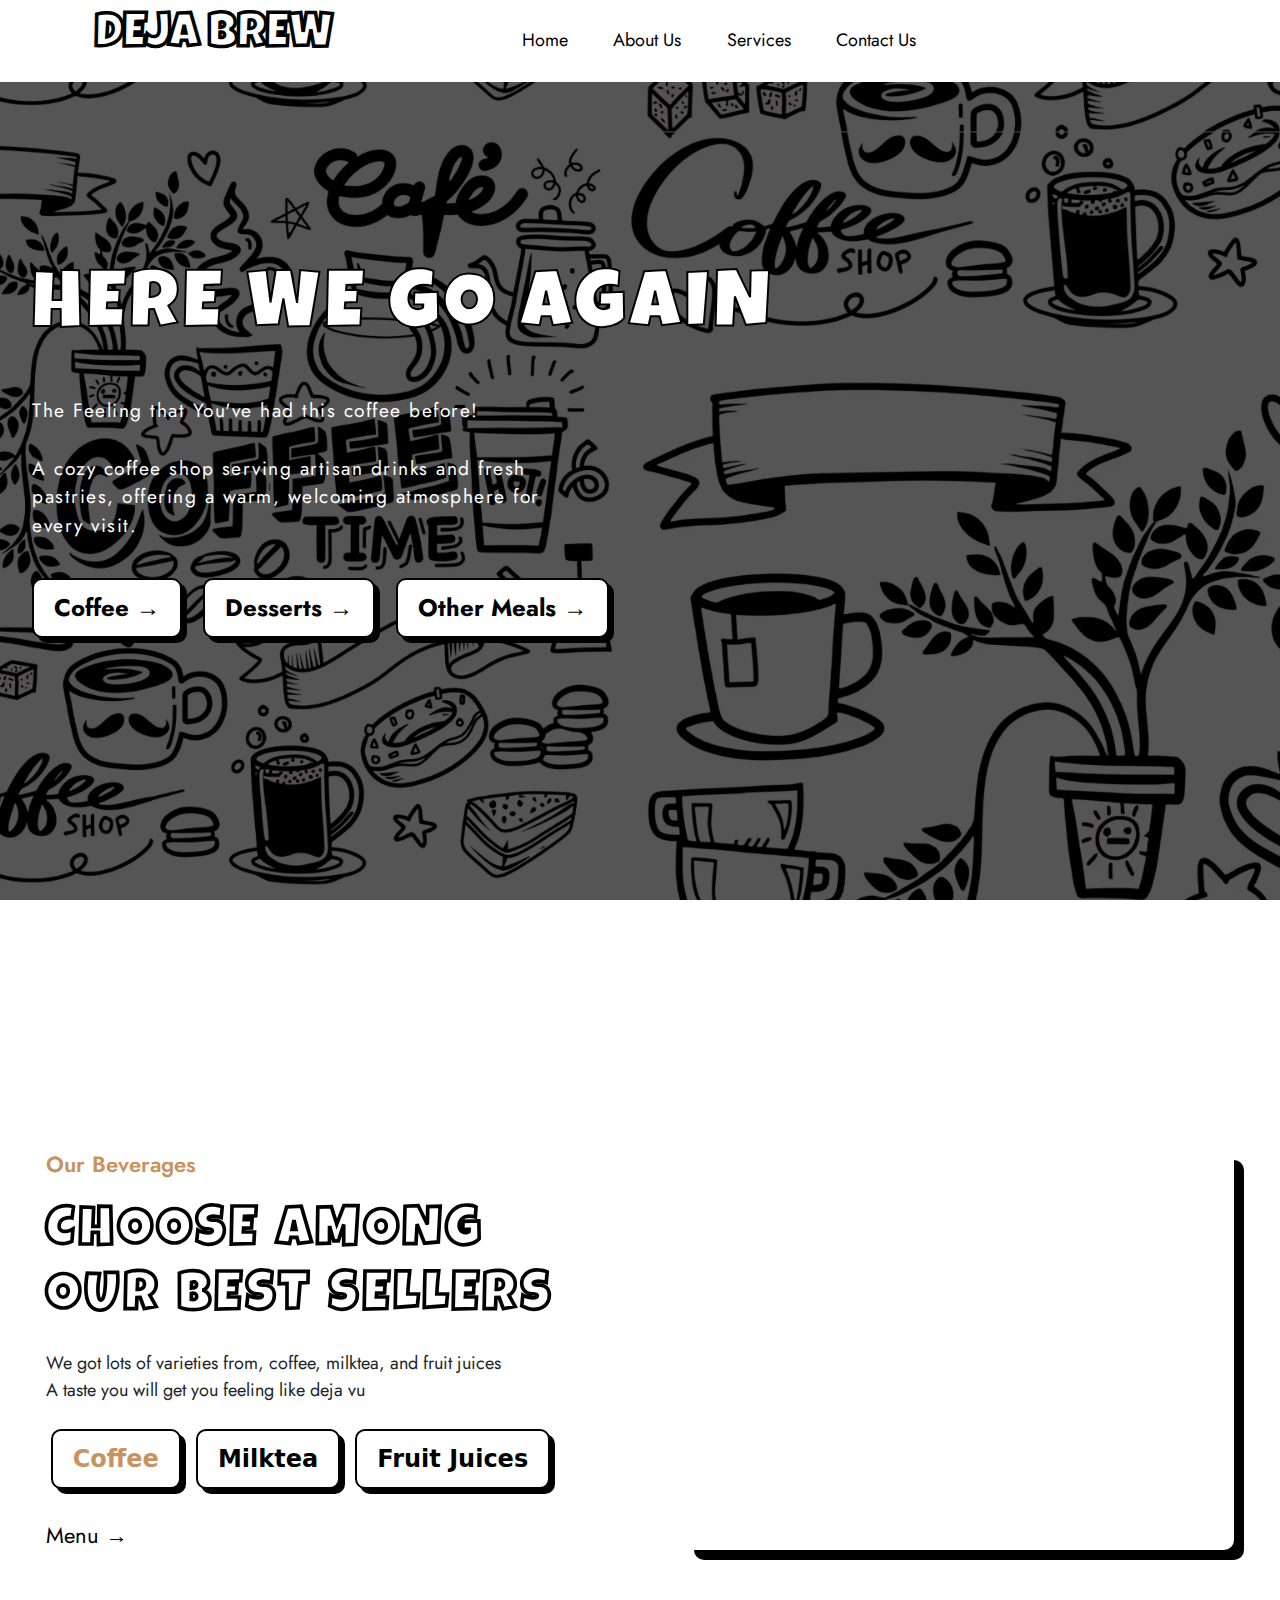
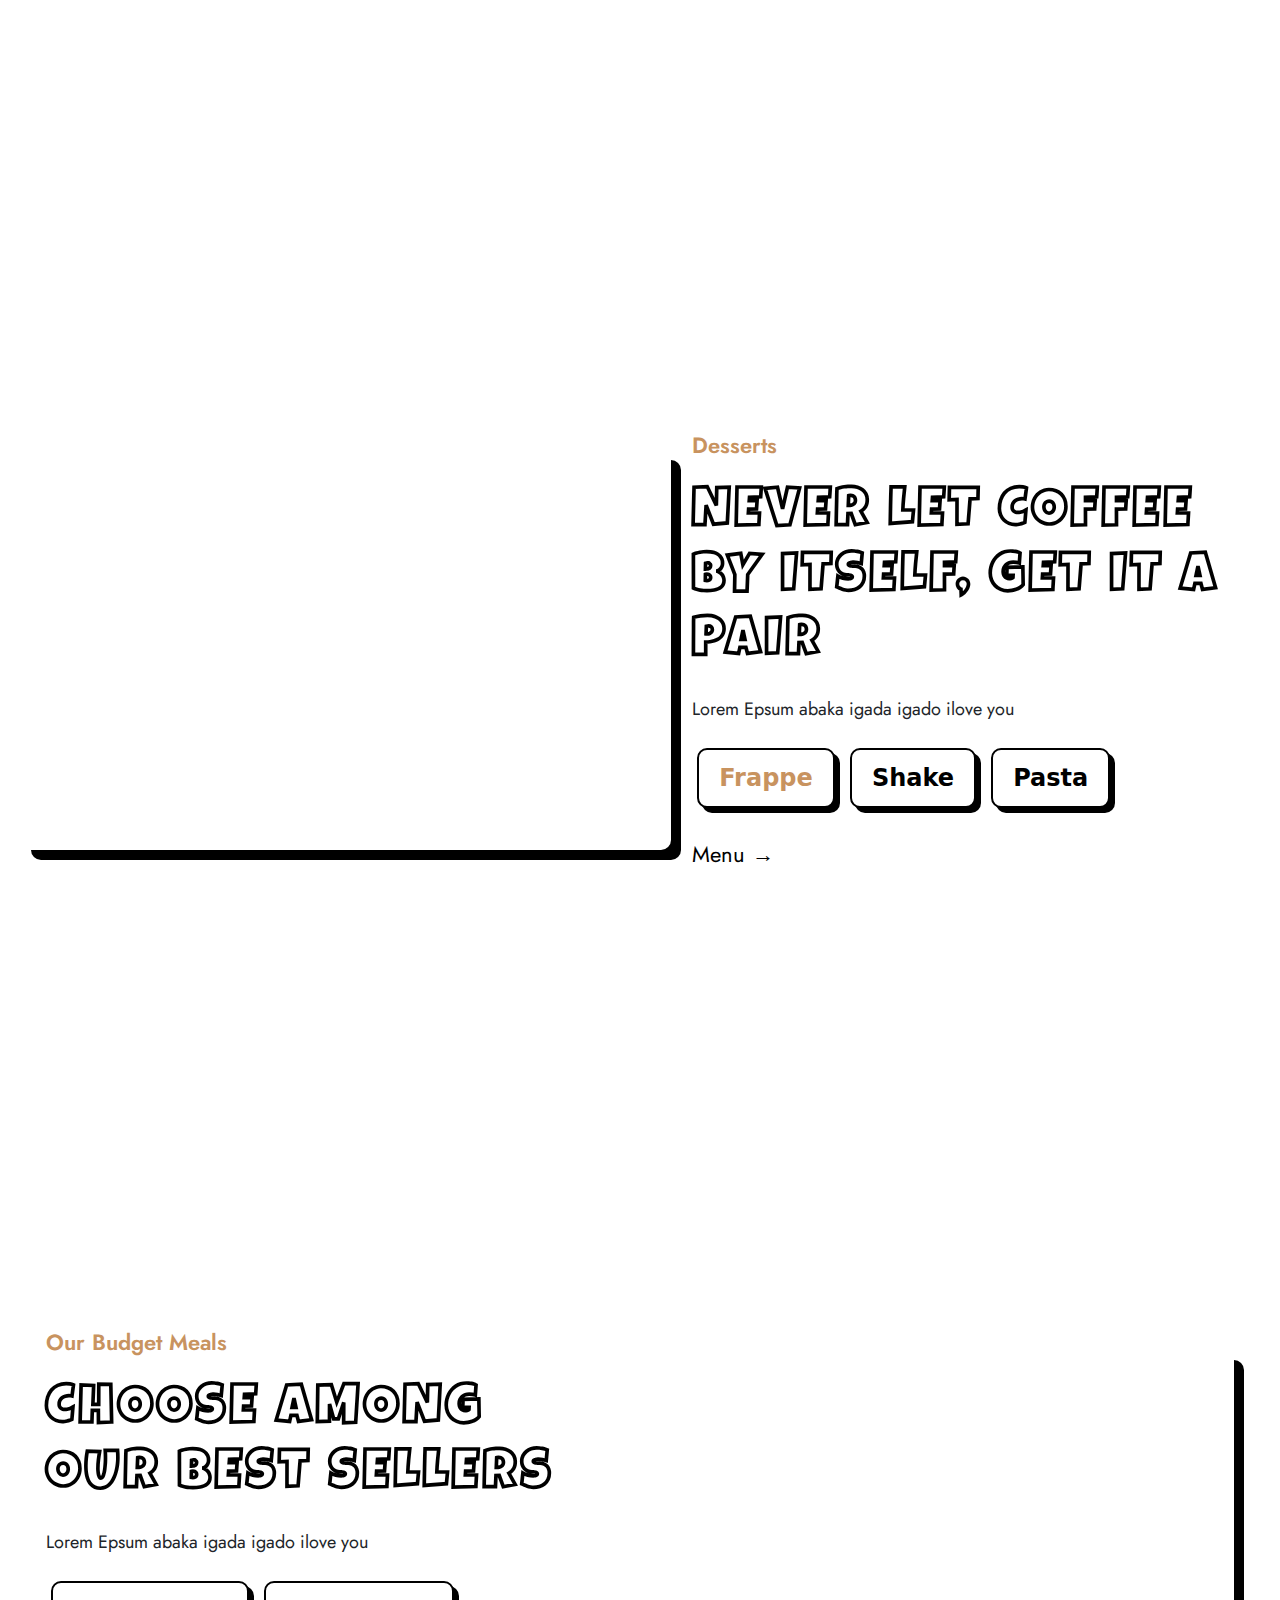
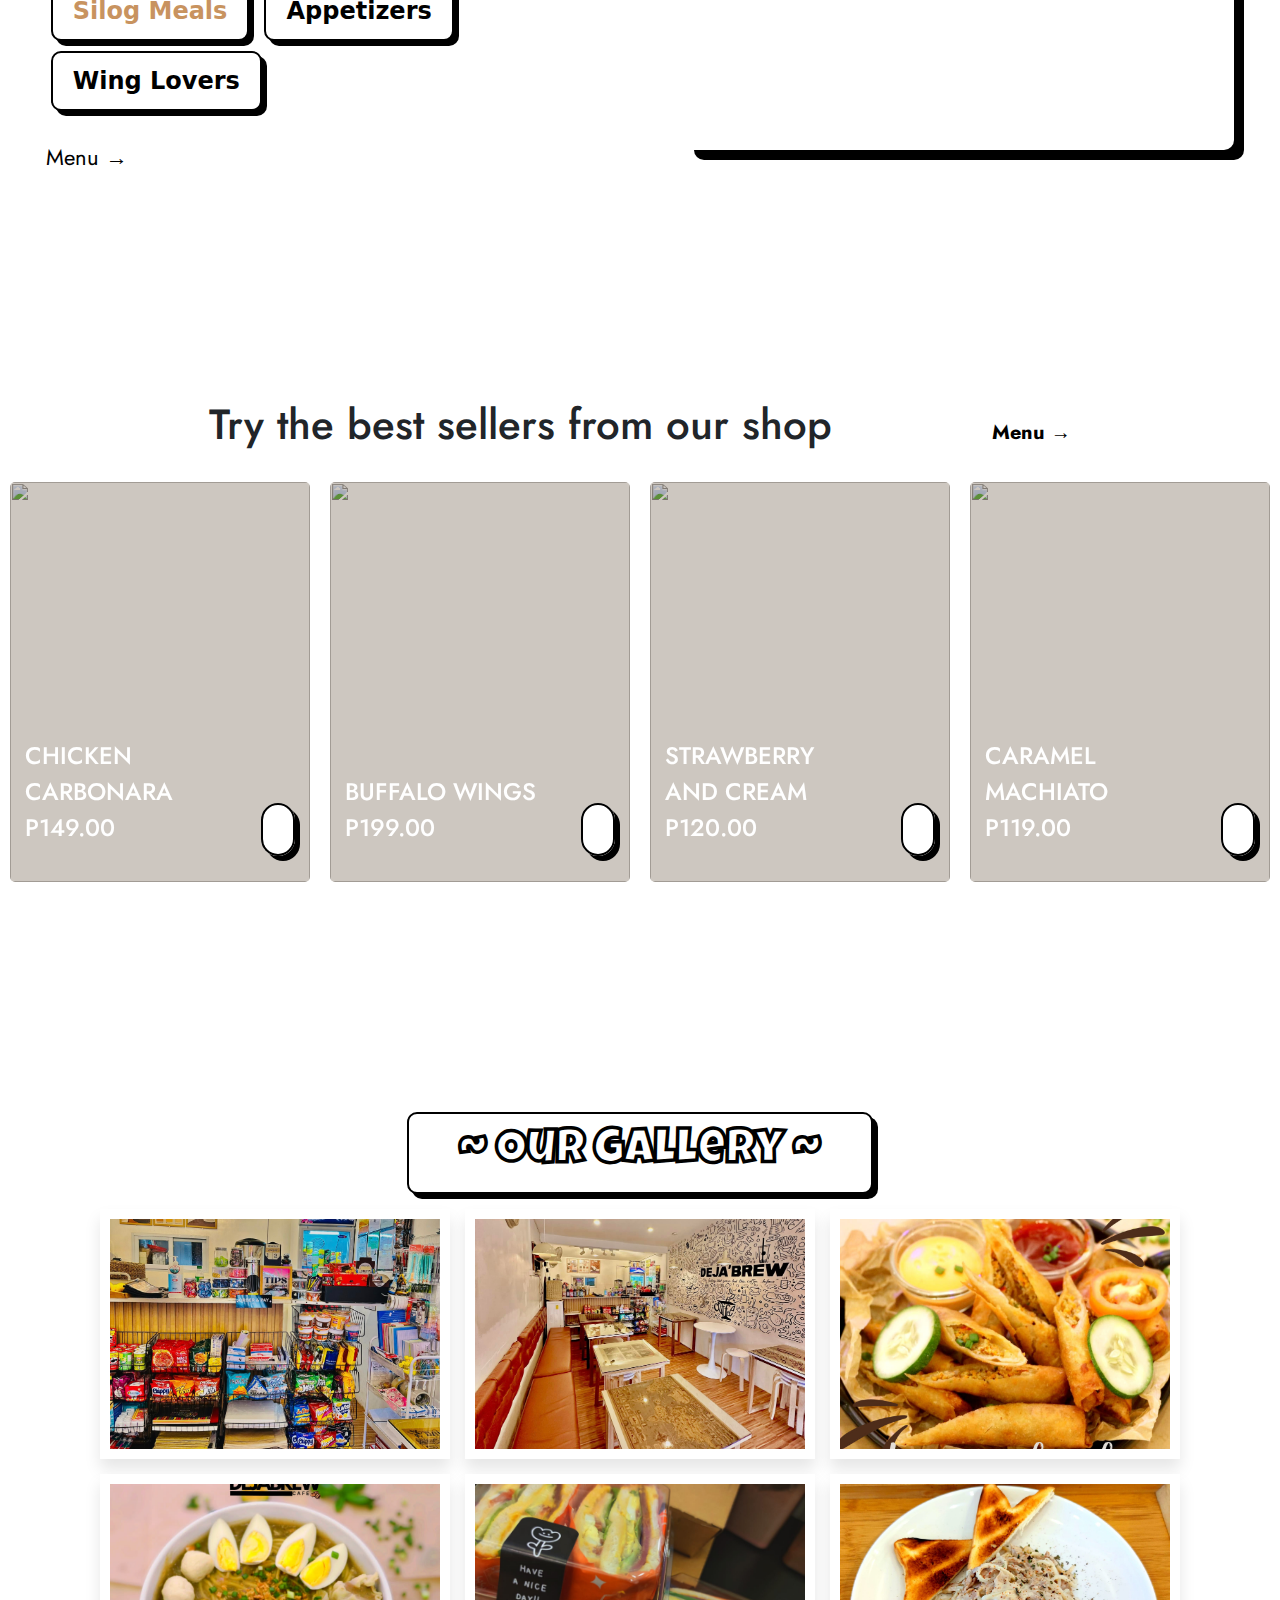
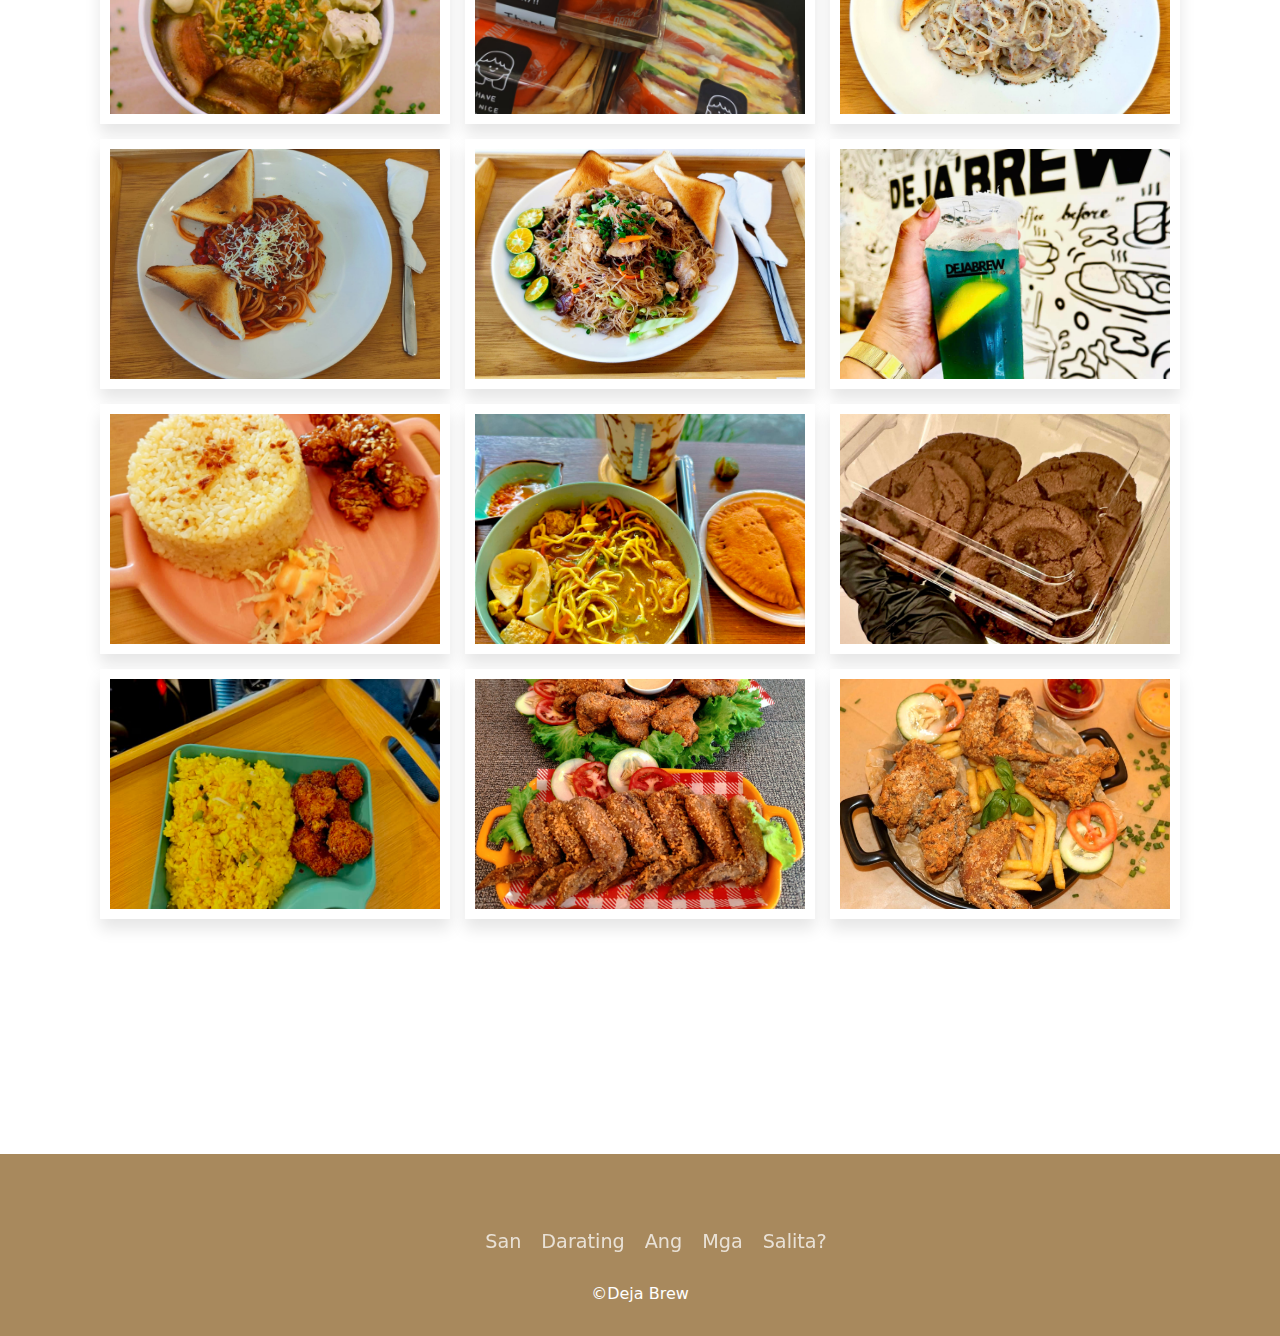
==== index.html @ 07315e06 "Add files via upload" ====
<!DOCTYPE html>
<html lang="en">
<head>
    <meta charset="UTF-8">
    <meta name="viewport" content="width=device-width, initial-scale=1.0">
    <link rel="stylesheet" href="style.css">
    <link rel="preconnect" href="https://fonts.googleapis.com">
    <link rel="preconnect" href="https://fonts.gstatic.com" crossorigin>
    <link href="https://fonts.googleapis.com/css2?family=Luckiest+Guy&display=swap" rel="stylesheet">
    <link rel="preconnect" href="https://fonts.googleapis.com">
    <link rel="preconnect" href="https://fonts.gstatic.com" crossorigin>
    <link href="https://fonts.googleapis.com/css2?family=Cormorant:ital,wght@0,300..700;1,300..700&family=Jost:ital,wght@0,100..900;1,100..900&display=swap" rel="stylesheet">
    <link rel="preconnect" href="https://fonts.googleapis.com">
    <link rel="preconnect" href="https://fonts.gstatic.com" crossorigin>
    <link href="https://fonts.googleapis.com/css2?family=Cabin+Sketch:wght@400;700&display=swap" rel="stylesheet">
    <script src="https://kit.fontawesome.com/e81754ee21.js" crossorigin="anonymous"></script>
    <link href="https://cdn.jsdelivr.net/npm/bootstrap@5.3.3/dist/css/bootstrap.min.css" rel="stylesheet" integrity="sha384-QWTKZyjpPEjISv5WaRU9OFeRpok6YctnYmDr5pNlyT2bRjXh0JMhjY6hW+ALEwIH" crossorigin="anonymous">
    <title>Deja Brew</title>
</head>

<body>
    
    <nav>
        <div class="logo">DEJA BREW</div>

        <div class="navigation">
            <a href="#howm">Home</a>
            <a href="about-us.html">About Us</a>
            <a href="services.html">Services</a>
            <a href="contact.html">Contact Us</a>
        </div>

        <div class="shop">
            <a href="order.html"><i class="fa-solid fa-cart-shopping"></i></a>
        </div>
    </nav> 


        <div class="container" id="howm">
            <div class="content">
                <h1 class="title">HERE WE GO AGAIN</h1>
                <p class="desc">The Feeling that You've had this coffee before! <br> <br>
                                A cozy coffee shop serving artisan drinks 
                                and fresh <br> pastries, offering a warm, welcoming atmosphere
                                for <br> every visit.</p>
                <a class="btn-1" href="#kopi">Coffee →</a>
                <a class="btn-1" href="#disirt">Desserts →</a>
                <a class="btn-1" href="#mils">Other Meals →</a>
            </div>
        </div>

        <div id="kopi" class="coffee-container">
            <div class="coffee">
                <div class="coffee-content">
                    <p class="mini-title">Our Beverages</p>
                    <h1>Choose among our best sellers</h1>
                    <p class="mini-description">We got lots of varieties from, coffee, milktea, and fruit juices <br> A taste you will get you feeling like deja vu</p>
                    <div class="coffee-flavor">
                        <button id="txt1-color" onclick="Cappucino()">Coffee</button>
                        <button id="txt2-color" onclick="Americano()">Milktea</button>
                        <button id="txt3-color" onclick="Latte()">Fruit Juices</button>
                    </div>
                    <a href="order.html">Menu →</a>
                </div>

                <div class="coffee-img">
                    <img id="coffee_images" src="images/menu-coffee/coffee1.jpg" alt="" srcset="">
                </div>
            </div>
        </div>

        <div id="disirt" class="pastry-container">
            <div class="pastry">
                <div class="pastry-img">
                    <img id="pastry-imgs" src="images/menu-frappe/frappe2.jpg" alt="" srcset="">
                </div>

                <div class="pastry-content">
                    <p class="mini-title">Desserts</p>
                    <h1>Never let coffee by itself, get it a pair</h1>
                    <p class="mini-description">Lorem Epsum abaka igada igado ilove you</p>
                    <div class="pastry-flavor">
                        <button id="pastry-col1" onclick="Cake()">Frappe</button>
                        <button id="pastry-col2" onclick="Cookies()">Shake</button>
                        <button id="pastry-col3" onclick="Brownies()">Pasta</button>
                    </div>
                    <a href="order.html">Menu →</a>
                </div>
            </div>
        </div>

        <div id="mils" class="meals-container">
            <div class="meals">
                <div class="meals-content">
                    <p class="meals-title">Our Budget Meals</p>
                    <h1>Choose among our best sellers</h1>
                    <p class="meals-description">Lorem Epsum abaka igada igado ilove you</p>
                    <div class="meals-flavor">
                        <button id="meal1-color" onclick="SMeals()">Silog Meals</button>
                        <button id="meal2-color" onclick="Pasta()">Appetizers</button>
                        <button id="meal3-color" onclick="Appetizers()">Wing Lovers</button>
                    </div>
                    <a href="order.html">Menu →</a>
                </div>

                <div class="meals-img">
                    <img id="meals-images" src="images/menu-silog/silog3.jpg" alt="" srcset="">
                </div>
            </div>
        </div>

        <div class="best-container">
            <div class="best-seller">
                <div class="bs-container">
                    <h1>Try the best sellers from our shop</h1>
                    <a href="order.html">Menu →</a>
                </div>

                <div class="best-gallery">
                    <div class="container1">
                        <div class="image-bg">
                            <img src="images/menu-pasta/pasta7.jpg" alt="">
                            <div class="product-name">
                                <p>CHICKEN <BR> CARBONARA<br> P149.00</p>
                            </div>
                            <div class="best-info">
                                <a href="order.html"><i class="fa-solid fa-cart-shopping"></i></a>
                            </div>
                        </div>
                    </div>

                    <div class="container2">
                        <div class="image-bg">
                            <img src="images/menu-wings/wings1.jpg" alt="">
                            <div class="product-name">
                                <p>BUFFALO WINGS <br> P199.00</p>
                            </div>
                            <div class="best-info">
                                <a href="order.html"><i class="fa-solid fa-cart-shopping"></i></a>
                            </div>
                        </div>
                    </div>

                    <div class="container3">
                        <div class="image-bg">
                            <img src="images/menu-frappe/frappe2.jpg" alt="">
                            <div class="product-name">
                                <p>STRAWBERRY <BR> AND CREAM <br> P120.00</p>
                            </div>
                            <div class="best-info">
                                <a href="order.html"><i class="fa-solid fa-cart-shopping"></i></a>
                            </div>
                        </div>
                    </div>

                    <div class="container4">
                        <div class="image-bg">
                            <img src="images/menu-coffee/coffee5.jpg" alt="">
                            <div class="product-name">
                                <p>CARAMEL <br> MACHIATO <br> P119.00</p>
                            </div>
                            <div class="best-info">
                                <a href="order.html"><i class="fa-solid fa-cart-shopping"></i></a>
                            </div>
                        </div>
                    </div>
                </div>
            </div>
        </div>

        <div class="blank"></div>

        <div class="gallery-container"> 

            <div class="h1-container">
                <h1>~ Our Gallery ~</h1>
            </div>

            <div class="images-container">
                <div class="gallery-img"><img src="gallery1.jpg" alt="illustration"></div>
                <div class="gallery-img"><img src="gallery2.jpg" alt="illustration"></div>
                <div class="gallery-img"><img src="gallery3.jpg" alt="illustration"></div>
                <div class="gallery-img"><img src="gallery4.jpg" alt="illustration"></div>
                <div class="gallery-img"><img src="gallery5.jpg" alt="illustration"></div>
                <div class="gallery-img"><img src="gallery6.jpg" alt="illustration"></div>
                <div class="gallery-img"><img src="gallery7.jpg" alt="illustration"></div>
                <div class="gallery-img"><img src="gallery8.jpg" alt="illustration"></div>
                <div class="gallery-img"><img src="gallery9.jpg" alt="illustration"></div>
                <div class="gallery-img"><img src="gallery10.jpg" alt="illustration"></div>
                <div class="gallery-img"><img src="gallery11.jpg" alt="illustration"></div>
                <div class="gallery-img"><img src="gallery12.jpg" alt="illustration"></div>
                <div class="gallery-img"><img src="gallery13.jpg" alt="illustration"></div>
                <div class="gallery-img"><img src="gallery14.jpg" alt="illustration"></div>
                <div class="gallery-img"><img src="gallery15.jpg" alt="illustration"></div>
            </div>

            <div class="popup-image">
                <span>&times;</span>
                <img src="gallery1.jpg" alt="illustration" class="gall-img" id="current-img">
                <div class="button-container">
                    <button id="prev" onclick="prev()"> < </button>
                    <button id="next" onclick="next()"> > </button>
                </button>
            </div>

        </div>

        <div class="blank"></div>

        <footer class="footer">
            <div class="waves">
              <div class="wave" id="wave1"></div>
              <div class="wave" id="wave2"></div>
              <div class="wave" id="wave3"></div>
              <div class="wave" id="wave4"></div>
            </div>
            <ul class="social-icon">
              <li class="social-icon__item"><a class="social-icon__link" href="#">
                  <ion-icon name="logo-facebook"></ion-icon>
                </a></li>
              <li class="social-icon__item"><a class="social-icon__link" href="#">
                  <ion-icon name="logo-youtube"></ion-icon>
                </a></li>
              <li class="social-icon__item"><a class="social-icon__link" href="#">
                  <ion-icon name="logo-linkedin"></ion-icon>
                </a></li>
              <li class="social-icon__item"><a class="social-icon__link" href="#">
                  <ion-icon name="logo-instagram"></ion-icon>
                </a></li>
            </ul>
            <ul class="menu">
              <li class="menu__item"><a class="menu__link" href="#">San</a></li>
              <li class="menu__item"><a class="menu__link" href="#">Darating</a></li>
              <li class="menu__item"><a class="menu__link" href="#">Ang</a></li>
              <li class="menu__item"><a class="menu__link" href="#">Mga</a></li>
              <li class="menu__item"><a class="menu__link" href="#">Salita?</a></li>
        
            </ul>
            <p>&copy;Deja Brew</p>
          </footer>

          <script type="module" src="https://unpkg.com/ionicons@5.5.2/dist/ionicons/ionicons.esm.js"></script>
          <script nomodule src="https://unpkg.com/ionicons@5.5.2/dist/ionicons/ionicons.js"></script>
          <script src="script.js"></script>
          <script src="https://cdn.jsdelivr.net/npm/bootstrap@5.3.3/dist/js/bootstrap.bundle.min.js" integrity="sha384-YvpcrYf0tY3lHB60NNkmXc5s9fDVZLESaAA55NDzOxhy9GkcIdslK1eN7N6jIeHz" crossorigin="anonymous"></script>
</body>

</html>
---- style.css ----
* {
    margin: 0;
    padding: 0;
    box-sizing: border-box;
    font-family: "Luckiest Guy", "Cabin Sketch" Arial, Helvetica, sans-serif;
}

html {
    scroll-behavior: smooth;
}

@keyframes fade-out {
    to {
        opacity: 0;
    }
}

@keyframes scroll {
    
    from {
        opacity: 0;
        scale: 0.5;
    }

    to {
        opacity: 1;
        scale: 1;
    }
}

@keyframes animateWaves {
    
    0% {
      background-position-x: 1000px;
    }
    
    100% {
      background-positon-x: 0px;
    }
}
  
@keyframes animate {
  0% {
    background-position-x: -1000px;
  }
  100% {
    background-positon-x: 0px;
  }
}

@keyframes change-col {
    from {
        background: transparent;
    }

    to {
        background: #000;
    }
}

body {
    min-width: 100%;
    min-height: 100vh;
    background-image: url(mainbg.jpg);
    background-position: center;
    background-attachment: fixed;
    background-size: cover;
    background-repeat: no-repeat;
}

nav {
    background: #fff;
    min-width: 100%;
    display: flex;
    justify-content: space-around;
    align-items: baseline;
    padding-bottom: 10px;
    position: fixed;
    z-index: 1;
}

.logo {
    color: #fff;
    font-family: "Luckiest Guy", sans-serif;
    font-size: 48px;
    font-weight: bold;
    -webkit-text-stroke: 2px #000;
}

.navigation a {
    font-family: "Jost", serif;
    text-decoration: none;
    vertical-align: baseline;
    color: #000;
    font-size: 18px;
    margin: 0px 40px 0px 0px;
    position: relative;
}

.navigation a::before  {
    content: '';
    height: 3px;
    width: 0%;
    background: #000;
    position: absolute;
    left: 0;
    bottom: -5px;
    border-radius: 10px;
    transition: .3s;
    text-align: center;
}

.navigation a:hover::before {
    width: 100%;
}

.shop a {
    text-decoration: none;
    vertical-align: baseline;
    color: #000;
    font-size: 18px;
    margin: 0px 40px 0px 0px;
    position: relative;
}

.shop a::before {
    content: '';
    height: 3px;
    width: 0%;
    background: #000;
    position: absolute;
    left: 0;
    bottom: -5px;
    border-radius: 10px;
    transition: .3s;
    text-align: center;
}

.shop a:hover::before {
    width: 100%;
}

.container {
    min-width: 100%;
    height: 100vh;
    display: flex;
    align-items: center;
    padding-left: 50px;
    background: #000000AA;
    background-position: center;
    background-attachment: fixed;
    background-size: cover;
    background-repeat: no-repeat;
}

.container .content {
    width: fit-content;
    padding: 20px;
}

.container .content .title {
    font-family: "Luckiest Guy", sans-serif;
    letter-spacing: 5px;
    font-size: 5rem;
    max-width: fit-content;
    color: #fff;
    -webkit-text-stroke: 2px #000;
}

.container .content .desc {
    font-family: "Jost", sans-serif;
    max-width: 100%;
    font-size: 1.2rem;
    margin: 38px 0px;
    letter-spacing: 1.5px;
    color: #fff;
}

.container .content .btn-1 {
    display: inline-block;
    padding: 10px 20px;
    margin-right: 16px ;
    font-family: "Jost";
    font-size: 24px;
    font-weight: bold;
    text-align: center;
    text-decoration: none;
    color: #000;
    background: #fff;
    border: 2px solid #000;
    border-radius: 10px;
    box-shadow: 5px 5px 0px #000;
    cursor: pointer;
    transition: all 0.3s ease;
}

.container .content .btn-1:hover {
    background: #000;
    color: #fff;
    border: 2px solid #fff;
    box-shadow: 5px 5px 0px #fff;
}

.container .content .btn-1:active {
    background: #6e6e6e;
    box-shadow: none;
    transform: translateY(4px);
}

.coffee-container {
    width: 100%;
    height: 100vh;
    background: #fff;
    display: flex;
    flex-direction: row;
    justify-content: space-around;
    align-items: center;
}

.coffee-container .coffee {
    padding: 10px;
    display: flex;
    flex-direction: row;
    justify-content: space-around;
    align-items: center;
    animation: scroll linear;
    animation-timeline: view();
    animation-range: entry 0 cover 50%;
}

.coffee-container .coffee .coffee-content {
    width: 45%;
}

.coffee-container .coffee .coffee-content .mini-title {
    font-size: 22px;
    font-family: "Jost";
    font-weight: 600;
    color: #c8935f;
    margin-bottom: 20px;
}

.coffee-container .coffee .coffee-content h1 {
    font-size: 54px;
    font-family: "Luckiest Guy", serif;
    text-transform: uppercase;
    color: transparent;
    -webkit-text-stroke: 2px #000;
    letter-spacing: 5px;
    font-weight: 700;
    margin-bottom: 20px;
}

.coffee-container .coffee .coffee-content .mini-description {
    font-size: 18px;
    font-family: "Jost";
    margin-bottom: 20px;
}

.coffee-flavor {
    padding-bottom: 25px;
}

.coffee-container .coffee .coffee-content .coffee-flavor button {
    display: inline-block;
    padding: 10px 20px;
    margin: 5px;
    font-size: 24px;
    font-weight: bold;
    text-align: center;
    text-decoration: none;
    color: #000;
    background: #fff;
    border: 2px solid #000;
    border-radius: 10px;
    box-shadow: 5px 5px 0px #000;
    cursor: pointer;
    transition: all 0.3s ease;
}

.coffee-container .coffee .coffee-content .coffee-flavor button:hover {
    background: #a8895d;
    color: #51422c;
    border: 2px solid #fff;
    box-shadow: 5px 5px 0px #fff;
}

.coffee-container .coffee .coffee-content .coffee-flavor button:active {
    background: #51422c;
    color: #a8895d;
    box-shadow: none;
    transform: translateY(4px);
}

.coffee-container .coffee .coffee-content .coffee-flavor #txt1-color {
    color: #c8935f;
}

.coffee-container .coffee .coffee-content a {
    text-decoration: none;
    color: #000;
    font-size: 22px;
    font-family: "Jost";
}

.coffee-container .coffee .coffee-img {
    height: 400px;
    border-radius: 10px;
    box-shadow: 10px 10px 0px #000;
}

.coffee-container .coffee .coffee-img img {
    min-width: 550px;
    min-height: 400px;
    max-width: 550px;
    max-height: 400px;
    object-position: center;
    object-fit: cover;
    border-radius: 5px;
}

.pastry-container {
    width: 100%;
    height: 100vh;
    background: #fff;
    display: flex;
    flex-direction: row;
    justify-content: space-around;
    align-items: center;
}

.pastry-container .pastry {
    padding: 10px;
    display: flex;
    flex-direction: row;
    justify-content: space-around;
    align-items: center;
    animation: scroll linear;
    animation-timeline: view();
    animation-range: entry 0 cover 50%;
}

.pastry-container .pastry .pastry-img img {
    min-width: 650px;
    min-height: 400px;
    max-width: 650px;
    max-height: 400px;
    object-fit: cover;
    border-radius: 5px;
}

.pastry-container .pastry .pastry-img {
    height: 400px;
    border-radius: 10px;
    box-shadow: 10px 10px 0px #000;
}

.pastry-container .pastry .pastry-content {
    width: 45%;
}

.pastry-container .pastry .pastry-content .mini-title {
    font-size: 22px;
    font-family: "Jost";
    font-weight: 600;
    color: #c8935f;
    margin-bottom: 20px;
}

.pastry-container .pastry .pastry-content h1 {
    font-size: 54px;
    text-transform: uppercase;
    font-family: "Luckiest Guy", serif;
    color: transparent;
    -webkit-text-stroke: 2px #000;
    letter-spacing: 5px;
    font-weight: bolder;
    margin-bottom: 20px;
}

.pastry-container .pastry .pastry-content .mini-description {
    font-size: 18px;
    font-family: "Jost";
    margin-bottom: 20px;
}

.pastry-flavor {
    padding-bottom: 25px;
}

.pastry-container .pastry .pastry-content .pastry-flavor button {
    display: inline-block;
    padding: 10px 20px;
    margin: 5px;
    font-size: 24px;
    font-weight: bold;
    text-align: center;
    text-decoration: none;
    color: #000;
    background: #fff;
    border: 2px solid #000;
    border-radius: 10px;
    box-shadow: 5px 5px 0px #000;
    cursor: pointer;
    transition: all 0.3s ease;
}

.pastry-container .pastry .pastry-content .pastry-flavor #pastry-col1 {
    color: #c8935f;
}

.pastry-container .pastry .pastry-content .pastry-flavor button:hover {
    background: #a8895d;
    color: #51422c;
    border: 2px solid #fff;
    box-shadow: 5px 5px 0px #fff;
}

.pastry-container .pastry .pastry-content .pastry-flavor button:active {
    background: #51422c;
    color: #a8895d;
    box-shadow: none;
    transform: translateY(4px);
}

.pastry-container .pastry .pastry-content a {
    text-decoration: none;
    color: #000;
    font-size: 22px;
    font-family: "Jost";
}

.meals-container {
    width: 100%;
    height: 100vh;
    background: #fff;
    display: flex;
    flex-direction: row;
    justify-content: space-around;
    align-items: center;
}

.meals-container .meals {
    padding: 10px;
    display: flex;
    flex-direction: row;
    justify-content: space-around;
    align-items: center;
    animation: scroll linear;
    animation-timeline: view();
    animation-range: entry 0 cover 50%;
}

.meals-container .meals .meals-content {
    width: 45%;
}

.meals-container .meals .meals-content .meals-title {
    font-size: 22px;
    font-family: "Jost";
    font-weight: 600;
    color: #c8935f;
    margin-bottom: 20px;
}

.meals-container .meals .meals-content h1 {
    font-size: 54px;
    font-family: "Luckiest Guy", serif;
    text-transform: uppercase;
    color: transparent;
    -webkit-text-stroke: 2px #000;
    letter-spacing: 5px;
    font-weight: 700;
    margin-bottom: 20px;
}

.meals-container .meals .meals-content .meals-description {
    font-size: 18px;
    font-family: "Jost";
    margin-bottom: 20px;
}

.meals-flavor {
    padding-bottom: 25px;
}

.meals-container .meals .meals-content .meals-flavor button {
    display: inline-block;
    padding: 10px 20px;
    margin: 5px;
    font-size: 24px;
    font-weight: bold;
    text-align: center;
    text-decoration: none;
    color: #000;
    background: #fff;
    border: 2px solid #000;
    border-radius: 10px;
    box-shadow: 5px 5px 0px #000;
    cursor: pointer;
    transition: all 0.3s ease;
}

.meals-container .meals .meals-content .meals-flavor button:hover {
    background: #a8895d;
    color: #51422c;
    border: 2px solid #fff;
    box-shadow: 5px 5px 0px #fff;
}

.meals-container .meals .meals-content .meals-flavor button:active {
    background: #51422c;
    color: #a8895d;
    box-shadow: none;
    transform: translateY(4px);
}

.meals-container .meals .meals-content .meals-flavor #meal1-color {
    color: #c8935f;
}

.meals-container .meals .meals-content a {
    text-decoration: none;
    color: #000;
    font-size: 22px;
    font-family: "Jost";
}

.meals-container .meals .meals-img img {
    min-width: 550px;
    min-height: 400px;
    max-width: 550px;
    max-height: 400px;
    object-position: center;
    object-fit: cover;
    border-radius: 5px;
}

.meals-container .meals .meals-img {
    height: 400px;
    border-radius: 10px;
    box-shadow: 10px 10px 0px #000;
}

.best-container {
    background: #fff;
    width: 100%;
}

.best-container .bs-container {
    display: flex;
    justify-content: space-evenly;
    align-items: baseline;
    animation: scroll linear;
    animation-timeline: view();
    animation-range: entry 0 cover 30%;
}

.best-container .bs-container h1 {
    font-family: "Jost", serif;
    padding: 0px 0px 24px 50px;
    font-size: 42px;
}

.best-container .bs-container a {
    font-family: "Jost", serif;
    font-weight: 700;
    padding: 0px 50px 0px 0px;
    font-size: 20px;
    vertical-align: baseline;
    text-decoration: none;
    color: #000;
}

.best-container .best-gallery {
    display: flex;
    flex-direction: row;
    flex: wrap;
    flex-wrap: wrap;
    justify-content: space-around;
    animation: scroll linear;
    animation-timeline: view();
    animation-range: entry 0 cover 30%;
}

.container1 .image-bg {
    position: relative;
    overflow: hidden;
    border-radius: 5px;
}

.container1 .image-bg img {
    width: 300px;
    height: 400px;
    object-fit: cover;
    border-radius: 5px;
    transition: .7s;
}

.container1 .image-bg:hover img {
    transform: scale(1.1);
}

.container1 .image-bg::before {
    content: "";
    position: absolute;
    top: 0;
    width: 100%;
    height: 100%;
    background: #604e3650;
    z-index: 1;
}

.container1 .product-name {
    position: absolute;
    bottom: 5%;
    left: 5%;
}

.container1 .product-name p {
    position: relative;
    font-size: 24px;
    font-family: "Jost", serif;
    font-weight: 500;
    color: #fff;
    z-index: 2;
}

.container1 .best-info {
    position: absolute;
    bottom: 10%;
    right: 5%;
}

.container1 .best-info a {
    position: relative;
    color: #000;
    background: #fff;
    padding: 15px;
    border: 2px solid #000;
    border-radius: 250px;
    box-shadow: 5px 5px 0px #000;
    z-index: 3;
    transition: all 0.3s ease;
}

.container1 .best-info a:hover {
    background: #a8895d;
    color: #51422c;
    border: 2px solid #fff;
    box-shadow: 5px 5px 0px #fff;
}

.container1 .best-info a:active {
    background: #51422c;
    color: #a8895d;
    box-shadow: none;
    transform: translateY(4px);
}

.container2 .image-bg {
    position: relative;
    overflow: hidden;
    border-radius: 5px;
}

.container2 .image-bg img {
    width: 300px;
    height: 400px;
    object-fit: cover;
    border-radius: 5px;
    transition: .7s;
}

.container2 .image-bg:hover img {
    transform: scale(1.1);
}

.container2 .image-bg::before {
    content: "";
    position: absolute;
    top: 0;
    width: 100%;
    height: 100%;
    background: #604e3650;
    z-index: 1;
}

.container2 .product-name {
    position: absolute;
    bottom: 5%;
    left: 5%;
}

.container2 .product-name p {
    position: relative;
    font-size: 24px;
    font-family: "Jost", serif;
    font-weight: 500;
    color: #fff;
    z-index: 2;
}

.container2 .best-info {
    position: absolute;
    bottom: 10%;
    right: 5%;
}

.container2 .best-info a {
    position: relative;
    color: #000;
    background: #fff;
    padding: 15px;
    border: 2px solid #000;
    border-radius: 250px;
    box-shadow: 5px 5px 0px #000;
    z-index: 3;
    transition: all 0.3s ease;
}

.container2 .best-info a:hover {
    background: #a8895d;
    color: #51422c;
    border: 2px solid #fff;
    box-shadow: 5px 5px 0px #fff;
}

.container2 .best-info a:active {
    background: #51422c;
    color: #a8895d;
    box-shadow: none;
    transform: translateY(4px);
}

.container3 .image-bg {
    position: relative;
    overflow: hidden;
    border-radius: 5px;
}

.container3 .image-bg img {
    width: 300px;
    height: 400px;
    object-fit: cover;
    border-radius: 5px;
    transition: .7s;
}

.container3 .image-bg:hover img {
    transform: scale(1.1);
}

.container3 .image-bg::before {
    content: "";
    position: absolute;
    top: 0;
    width: 100%;
    height: 100%;
    background: #604e3650;
    z-index: 1;
}

.container3 .product-name {
    position: absolute;
    bottom: 5%;
    left: 5%;
}

.container3 .product-name p {
    position: relative;
    font-family: "Jost", serif;
    font-weight: 500;
    font-size: 24px;
    color: #fff;
    z-index: 2;
}

.container3 .best-info {
    position: absolute;
    bottom: 10%;
    right: 5%;
}

.container3 .best-info a {
    position: relative;
    color: #000;
    background: #fff;
    padding: 15px;
    border: 2px solid #000;
    border-radius: 250px;
    box-shadow: 5px 5px 0px #000;
    z-index: 3;
    transition: all 0.3s ease;
}

.container3 .best-info a:hover {
    background: #a8895d;
    color: #51422c;
    border: 2px solid #fff;
    box-shadow: 5px 5px 0px #fff;
}

.container3 .best-info a:active {
    background: #51422c;
    color: #a8895d;
    box-shadow: none;
    transform: translateY(4px);
}

.container4 .image-bg {
    position: relative;
    overflow: hidden;
    border-radius: 5px;
}

.container4 .image-bg img {
    width: 300px;
    height: 400px;
    object-fit: cover;
    border-radius: 5px;
    transition: .7s;
}

.container4 .image-bg:hover img {
    transform: scale(1.1);
}

.container4 .image-bg::before {
    content: "";
    position: absolute;
    top: 0;
    width: 100%;
    height: 100%;
    background: #604e3650;
    z-index: 1;
}

.container4 .product-name {
    position: absolute;
    bottom: 5%;
    left: 5%;
}

.container4 .product-name p {
    position: relative;
    font-family: "Jost", serif;
    font-weight: 500;
    font-size: 24px;
    color: #fff;
    z-index: 2;
}

.container4 .best-info {
    position: absolute;
    bottom: 10%;
    right: 5%;
}

.container4 .best-info a {
    position: relative;
    color: #000;
    background: #fff;
    padding: 15px;
    border: 2px solid #000;
    border-radius: 250px;
    box-shadow: 5px 5px 0px #000;
    z-index: 3;
    transition: all 0.3s ease;
}

.container4 .best-info a:hover {
    background: #a8895d;
    color: #51422c;
    border: 2px solid #fff;
    box-shadow: 5px 5px 0px #fff;
}

.container4 .best-info a:active {
    background: #51422c;
    color: #a8895d;
    box-shadow: none;
    transform: translateY(4px);
}

.blank {
    width: 100%;
    height: 25vh;
}

.gallery-container {
    position: relative;
    min-height: 100vh;
}

.gallery-container .h1-container {
    width: 100%;
    display: flex;
    justify-content: center;
}

.gallery-container .h1-container h1 {
    width: fit-content;
    padding: 10px 50px;
    margin: 5px;
    font-family: "Luckiest Guy", serif;
    -webkit-text-stroke: 2px #000;
    color: #fff;
    font-size: 48px;
    font-weight: bold;
    text-align: center;
    text-decoration: none;
    background: #fff;
    border: 2px solid #000;
    border-radius: 10px;
    box-shadow: 5px 5px 0px #000;
}

.gallery-container .images-container {
    display: flex;
    flex-wrap: wrap;
    gap: 15px;
    justify-content: center;
    padding: 10px;
}

.gallery-container .images-container .gallery-img {
    height: 250px;
    width: 350px;
    border: 10px solid #fff;
    box-shadow: 0px 10px 15px rgba(0, 0, 0, 0.1);
    overflow: hidden;
    cursor: pointer;
}

.gallery-container .images-container .gallery-img img {
    height: 100%;
    width: 100%;
    object-fit: cover;
    transition: .5s linear;
}

.gallery-container .images-container .gallery-img:hover img {
    transform: scale(1.1);
}

.gallery-container .popup-image {
    position: fixed;
    top: 0;
    left: 0;
    background: rgba(0, 0, 0, 0.9);
    height: 100%;
    width: 100%;
    display: none;
    z-index: 100;
}

.gallery-container .popup-image span {
    position: absolute;
    top: 0;
    right: 10px;
    font-size: 40px;
    font-weight: bolder;
    color: #fff;
    cursor: pointer;
    z-index: 100;
}

.gallery-container .popup-image img {
    position: absolute;
    width: 700px;
    height: 700px;
    top: 50%;
    left: 50%;
    transform: translate(-50%, -50%);
    border: 5px solid #fff;
    border-radius: 5px;
    width: 750px;
    object-fit: cover;
}


.gallery-container .popup-image .button-container {
    height: 100vh;
    width: 100%;
    display: flex;
    flex-direction: row;
    justify-content: space-between;
    align-items: center;
    padding: 100px;
}

.gallery-container .popup-image .button-container button{
    padding: 10px 20px;
    margin: 5px;
    font-size: 24px;
    font-weight: bold;
    text-align: center;
    text-decoration: none;
    color: #000;
    background: #fff;
    border: 2px solid #000;
    border-radius: 10px;
    box-shadow: 5px 5px 0px #000;
    cursor: pointer;
    transition: all 0.3s ease;
}

.gallery-container .popup-image button:hover {
    background: #a8895d;
    color: #51422c;
    border: 2px solid #fff;
    box-shadow: 5px 5px 0px #fff;
}

.gallery-container .popup-image button:active {
    background: #51422c;
    color: #a8895d;
    box-shadow: none;
    transform: translateY(4px);
}

.footer {
    position: relative;
    width: 100%;
    background: #a8895d;
    min-height: 100px;
    padding: 20px 50px;
    display: flex;
    justify-content: center;
    align-items: center;
    flex-direction: column;
}

.social-icon, .menu {
  position: relative;
  display: flex;
  justify-content: center;
  align-items: center;
  margin: 10px 0;
  flex-wrap: wrap;
}

.social-icon__item, .menu__item {
  list-style: none;
}

.social-icon__link {
  font-size: 2rem;
  color: #fff;
  margin: 0 10px;
  display: inline-block;
  transition: 0.5s;
}
.social-icon__link:hover {
  transform: translateY(-10px);
}

.menu__link {
  font-size: 1.2rem;
  color: #fff;
  margin: 0 10px;
  display: inline-block;
  transition: 0.5s;
  text-decoration: none;
  opacity: 0.75;
  font-weight: 300;
}

.menu__link:hover {
  opacity: 1;
}

.footer p {
  color: #fff;
  margin: 15px 0 10px 0;
  font-size: 1rem;
  font-weight: 300;
}

.wave {
  position: absolute;
  top: -100px;
  left: 0;
  width: 100%;
  height: 100px;
  background: url("https://i.ibb.co/wQZVxxk/wave.png");
  background-size: 1000px 100px;
  filter: sepia(50%) hue-rotate(180deg);
}

.wave#wave1 {
  z-index: 3;
  opacity: 1;
  bottom: 0;
  animation: animateWaves 4s linear infinite;
}
.wave#wave2 {
  z-index: 2;
  opacity: 0.5;
  bottom: 10px;
  animation: animate 4s linear infinite !important;
}

.wave#wave3 {
  z-index: 3;
  opacity: 0.2;
  bottom: 15px;
  animation: animateWaves 3s linear infinite;
}

.wave#wave4 {
  z-index: 2;
  opacity: 0.7;
  bottom: 20px;
  animation: animate 3s linear infinite;
}

@media only screen and (max-width: 800px) {

    * {
        margin: 0;
        padding: 0;
        box-sizing: border-box;
        font-family: "Luckiest Guy", "Cabin Sketch" Arial, Helvetica, sans-serif;
    }
    
    html {
        scroll-behavior: smooth;
        margin: 0;
        padding: 0;
        box-sizing: border-box;
    }
    
    body {
        width: 100%;
        height: 100vh;
        background-image: url(mainbg.jpg);
        background-position: center;
        background-size: cover;
        background-repeat: no-repeat;
    }
    
    nav {
        background: #fff;
        width: 100%;
        display: flex;
        justify-content: space-around;
        align-items: baseline;
        padding-bottom: 10px;
        position: sticky;
        z-index: 1;
    }
    
    .logo {
        color: #fff;
        font-family: "Luckiest Guy", sans-serif;
        font-size: 36px;
        font-weight: bold;
        -webkit-text-stroke: 2px #000;
    }
    
    .navigation a {
        font-family: "Jost", serif;
        text-decoration: none;
        vertical-align: baseline;
        color: #000;
        font-size: 12px;
        margin: 0px 40px 0px 0px;
        position: relative;
    }
    
    .navigation a::before  {
        content: '';
        height: 3px;
        width: 0%;
        background: #000;
        position: absolute;
        left: 0;
        bottom: -5px;
        border-radius: 10px;
        transition: .3s;
        text-align: center;
    }
    
    .navigation a:hover::before {
        width: 100vw;
    }
    
    .shop a {
        text-decoration: none;
        vertical-align: baseline;
        color: #000;
        font-size: 18px;
        margin: 0px 40px 0px 0px;
        position: relative;
    }
    
    .shop a::before {
        content: '';
        height: 3px;
        width: 0%;
        background: #000;
        position: absolute;
        left: 0;
        bottom: -5px;
        border-radius: 10px;
        transition: .3s;
        text-align: center;
    }
    
    .shop a:hover::before {
        width: 100vw;
    }
    
    .container {
        width: 100vw;
        max-width: 100%;
        height: 100vh;
        display: flex;
        align-items: center;
        background: #000000AA;
        background-size: cover;
        background-repeat: no-repeat;
    }
    
    .container .content {
        width: fit-content;
        padding: 20px;
    }
    
    .container .content .title {
        font-family: "Luckiest Guy", sans-serif;
        letter-spacing: 5px;
        font-size: 5rem;
        width: fit-content;
        color: #fff;
        -webkit-text-stroke: 2px #000;
    }
    
    .container .content .desc {
        font-family: "Jost", sans-serif;
        width: 100vw;
        font-size: 1.2rem;
        margin: 38px 0px;
        letter-spacing: 1.5px;
        color: #fff;
    }
    
    .container .content .btn-1 {
        display: inline-block;
        padding: 10px 20px;
        margin-right: 16px ;
        font-family: "Jost";
        font-size: 24px;
        font-weight: bold;
        text-align: center;
        text-decoration: none;
        color: #000;
        background: #fff;
        border: 2px solid #000;
        border-radius: 10px;
        box-shadow: 5px 5px 0px #000;
        cursor: pointer;
        transition: all 0.3s ease;
    }
    
    .container .content .btn-1:hover {
        background: #000;
        color: #fff;
        border: 2px solid #fff;
        box-shadow: 5px 5px 0px #fff;
    }
    
    .container .content .btn-1:active {
        background: #6e6e6e;
        box-shadow: none;
        transform: translateY(4px);
    }


    .gallery-container .popup-image {
        width: 95%;
    }

}
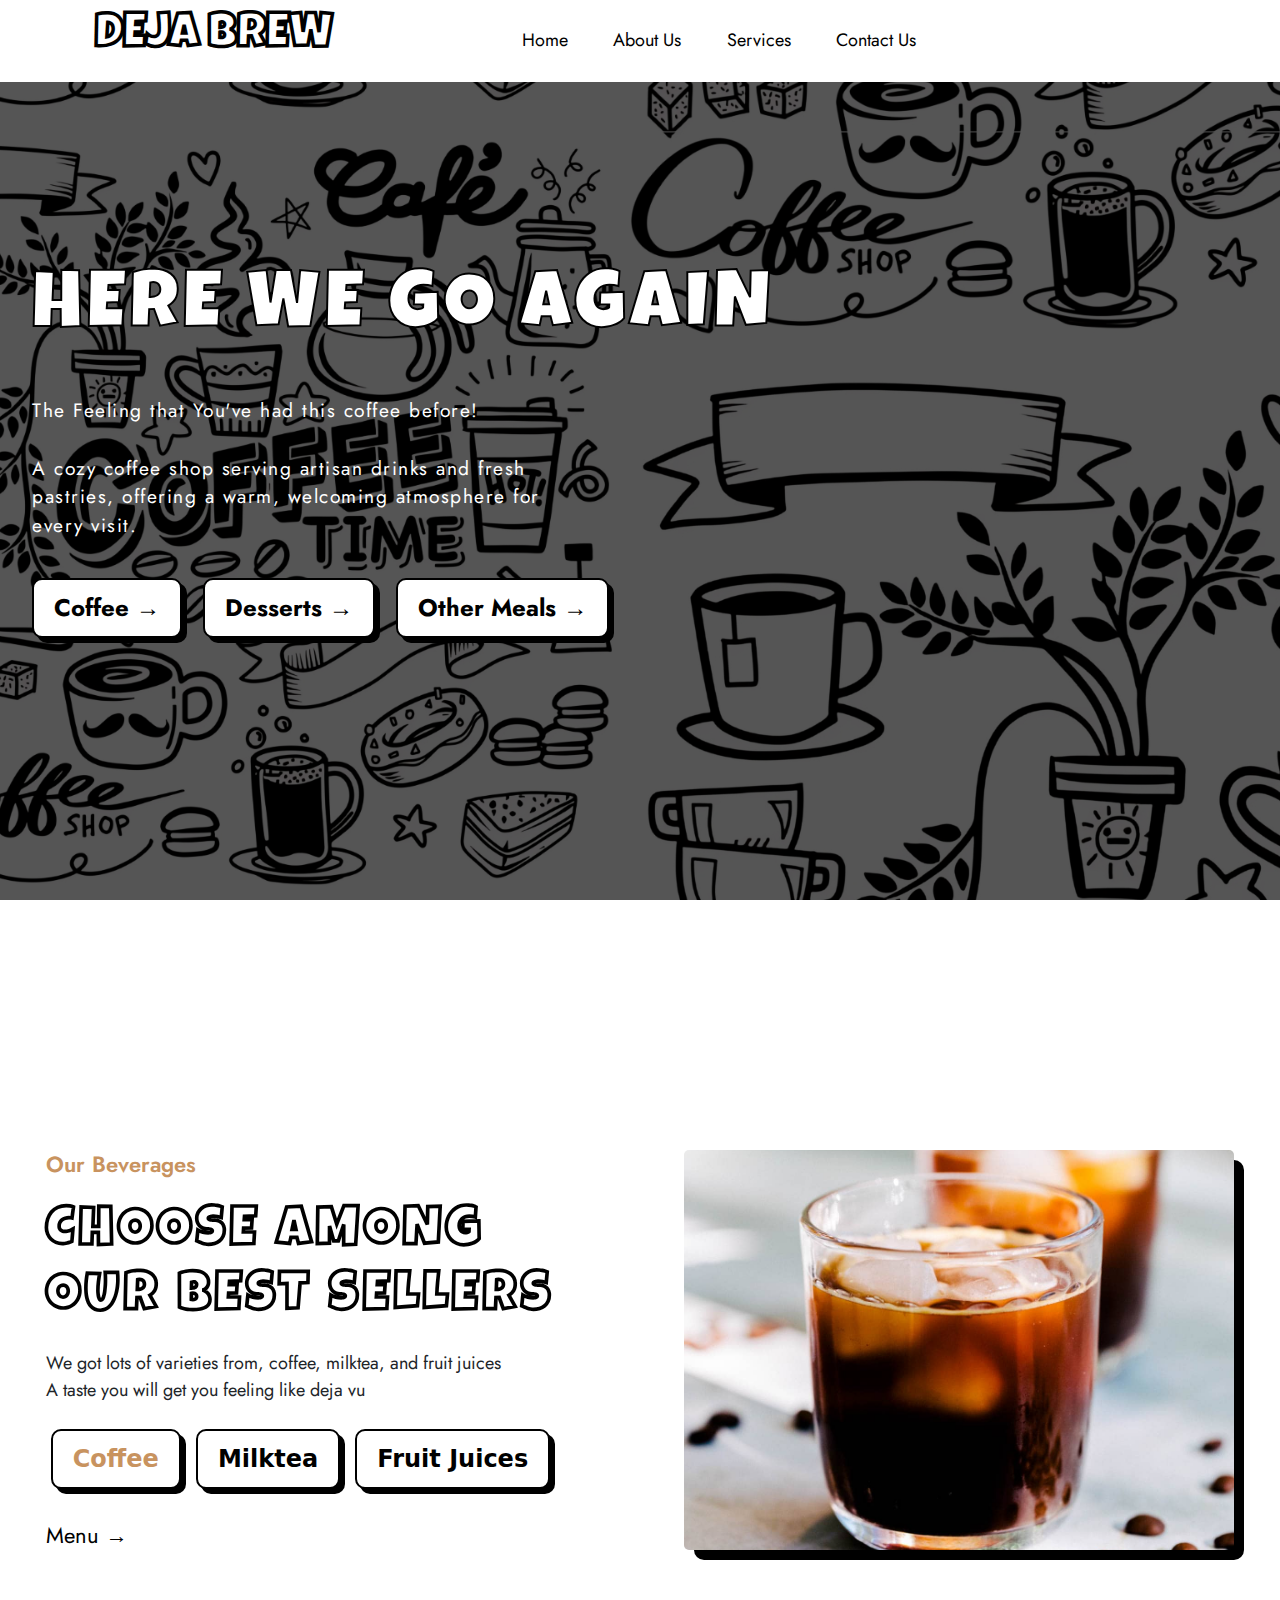
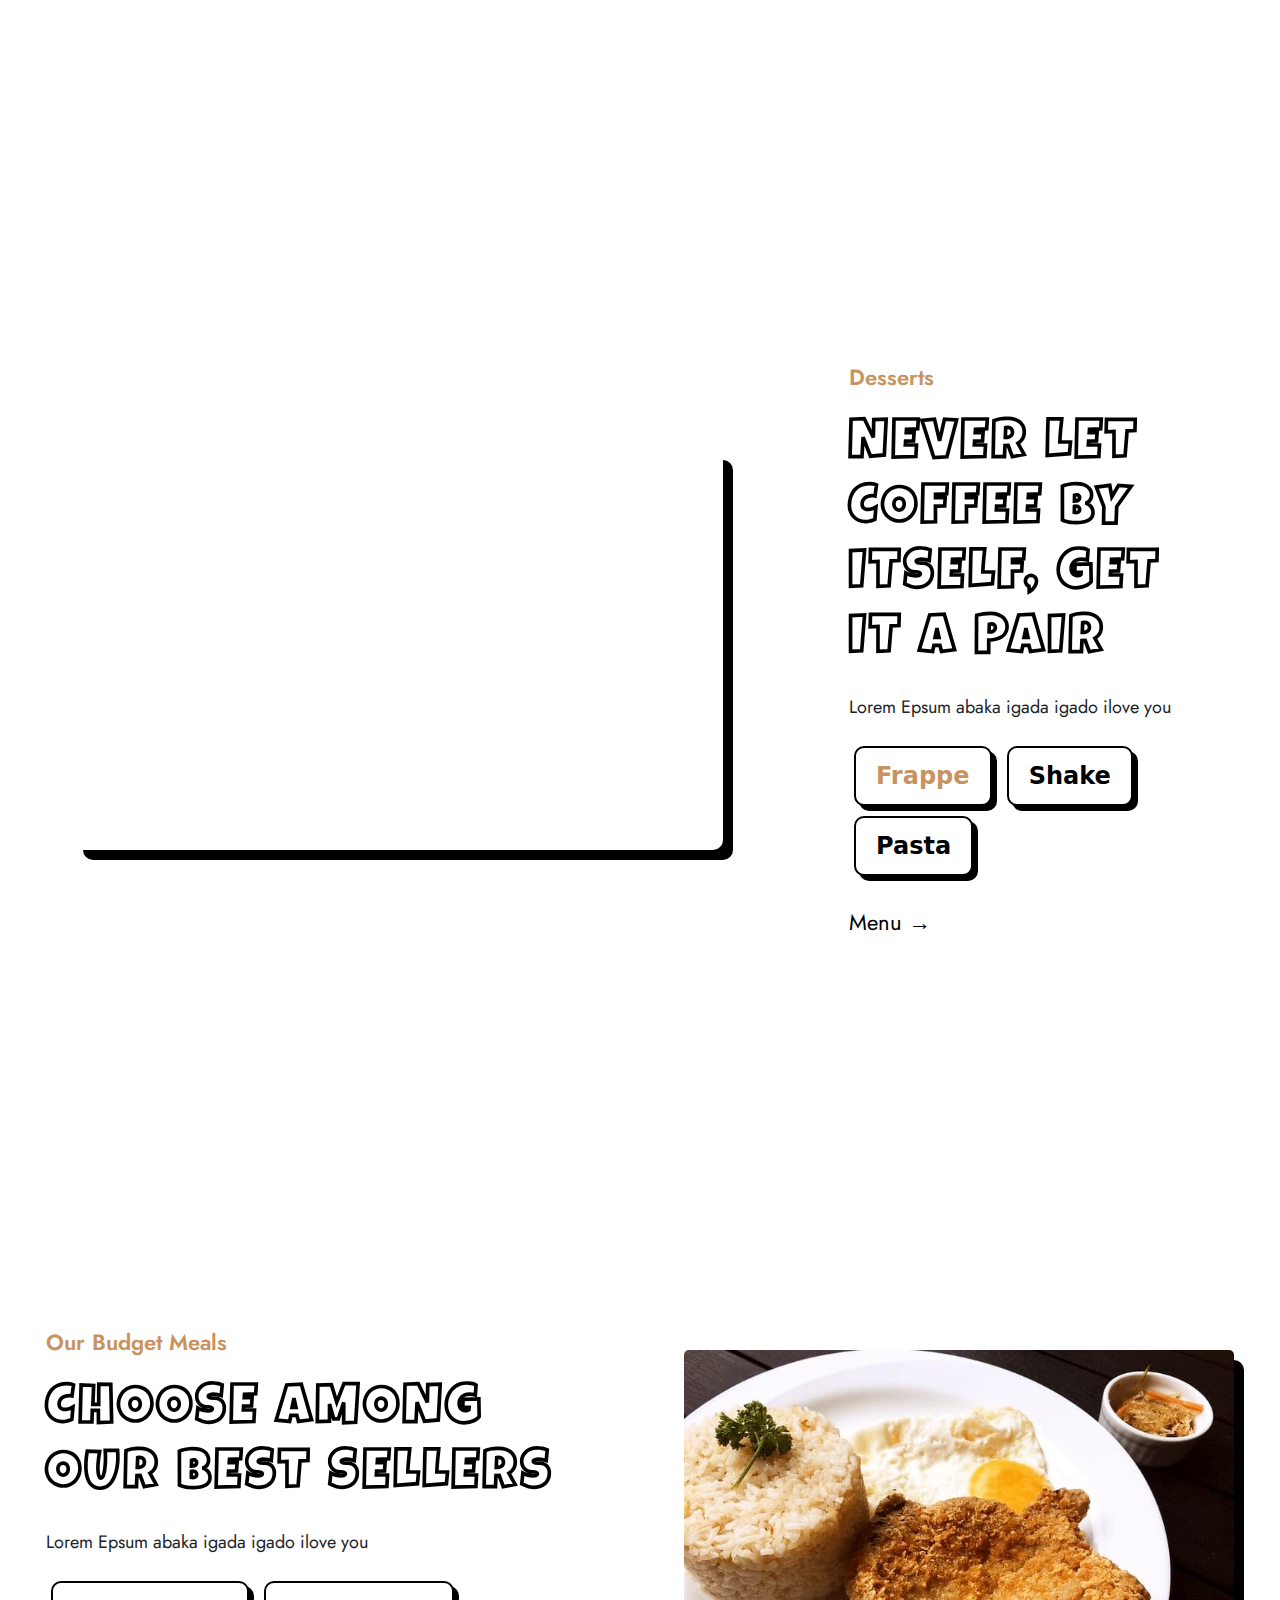
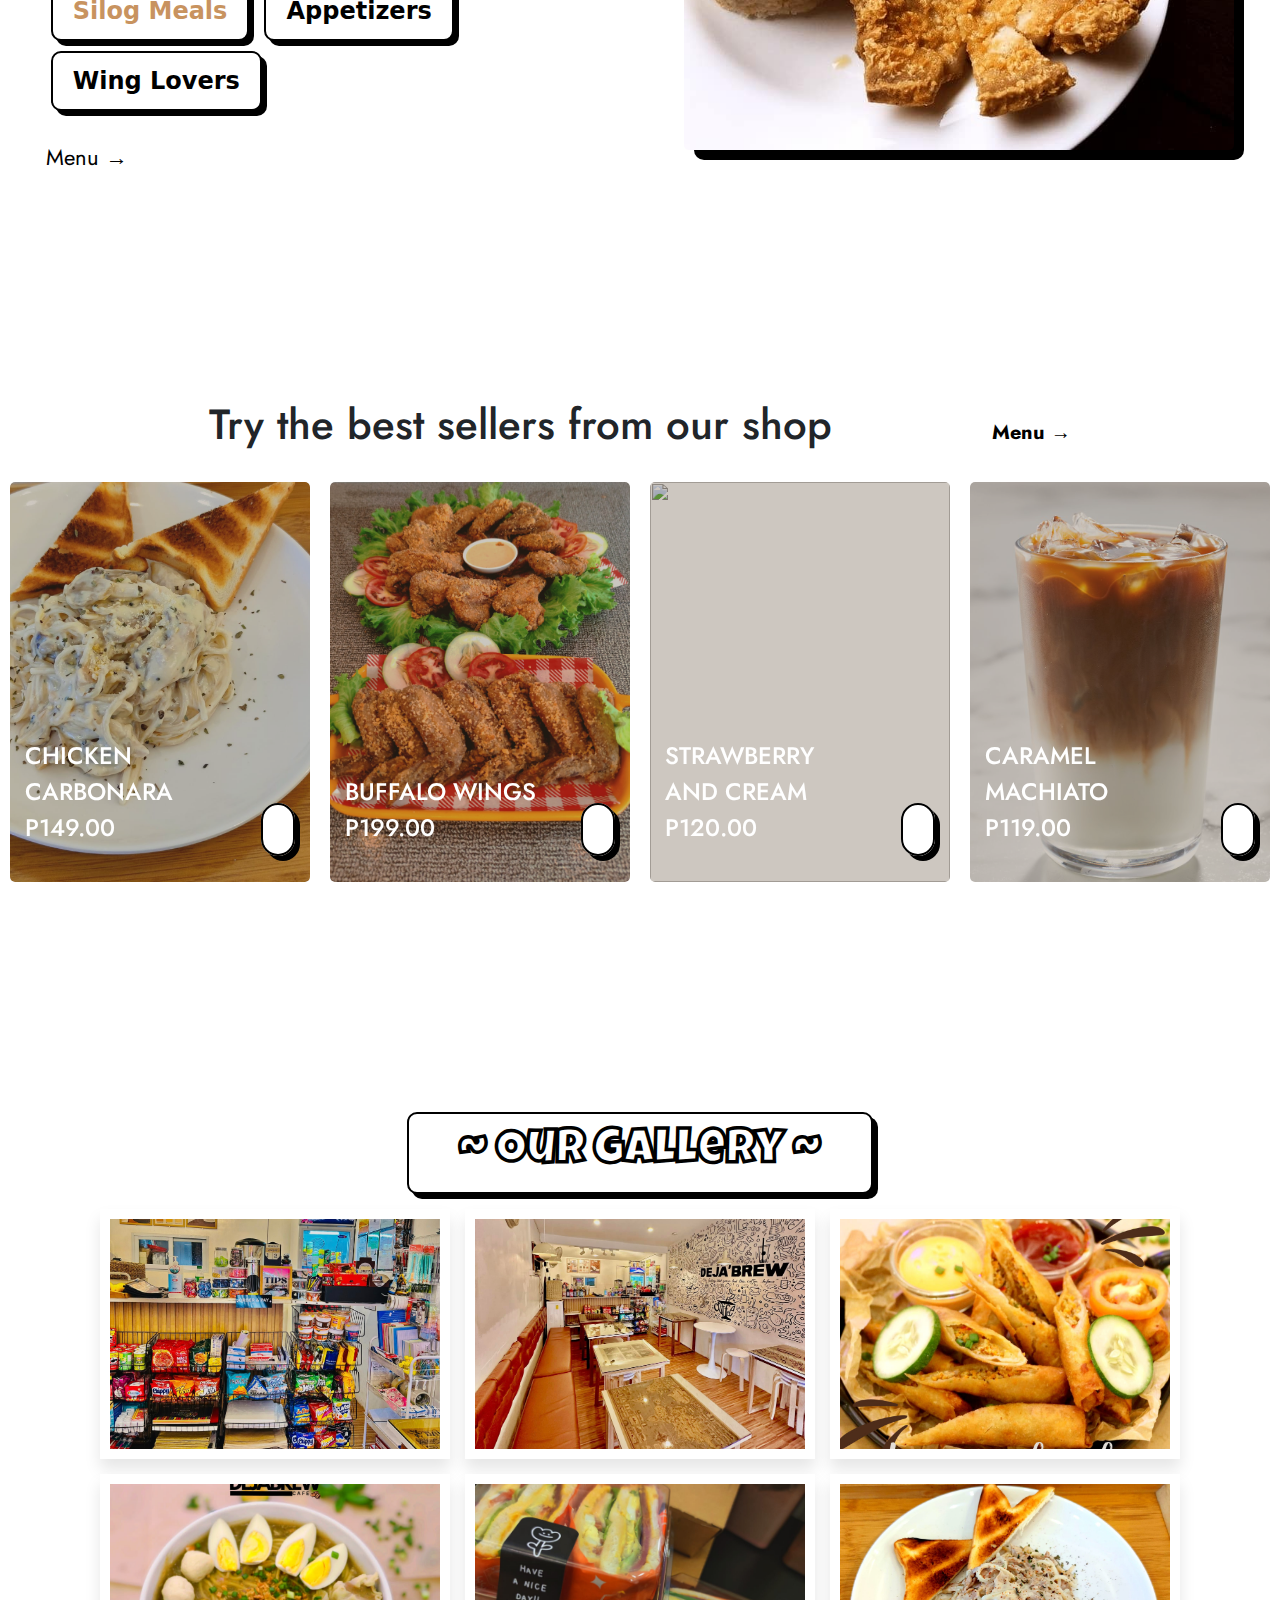
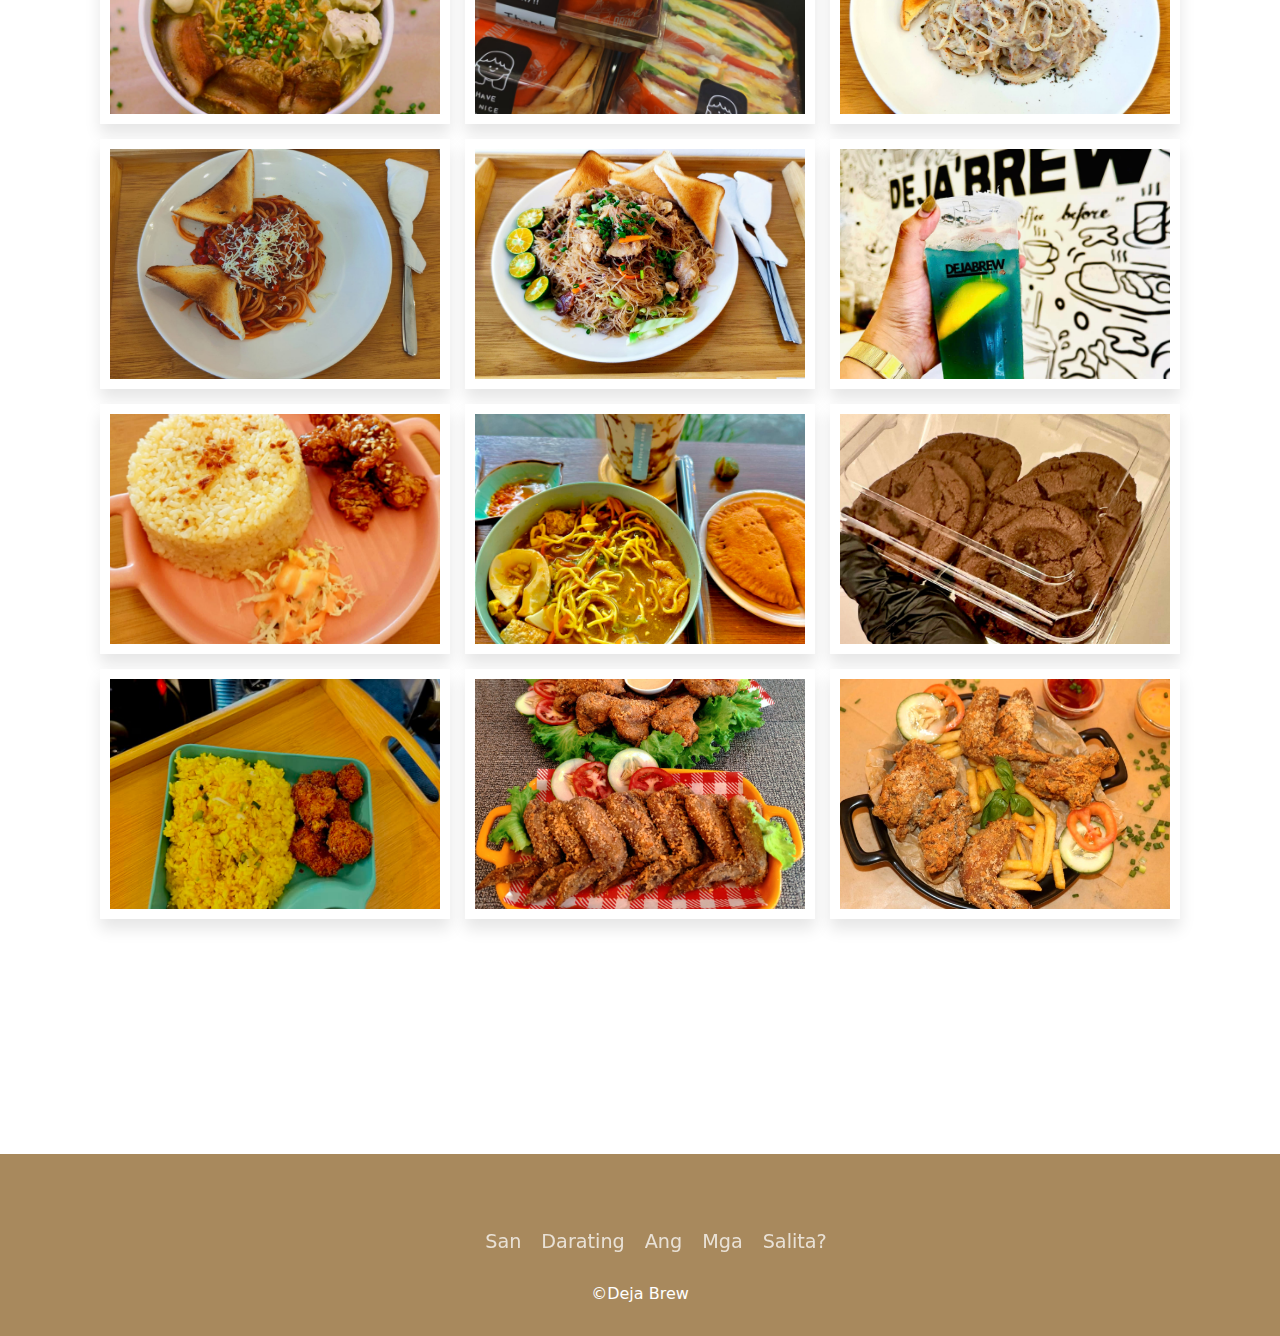
==== commit af5390ac: "Add files via upload" ====
--- a/index.html
+++ b/index.html
@@ -61,7 +61,7 @@
                         <button id="txt3-color" onclick="Latte()">Fruit Juices</button>
                     </div>
                     <a href="order.html">Menu →</a>
-                </div>
+                </div>  
 
                 <div class="coffee-img">
                     <img id="coffee_images" src="images/menu-coffee/coffee1.jpg" alt="" srcset="">
@@ -117,7 +117,7 @@
                 </div>
 
                 <div class="best-gallery">
-                    <div class="container1">
+                    <div class="bcontainer">
                         <div class="image-bg">
                             <img src="images/menu-pasta/pasta7.jpg" alt="">
                             <div class="product-name">
@@ -129,7 +129,7 @@
                         </div>
                     </div>
 
-                    <div class="container2">
+                    <div class="bcontainer">
                         <div class="image-bg">
                             <img src="images/menu-wings/wings1.jpg" alt="">
                             <div class="product-name">
@@ -141,7 +141,7 @@
                         </div>
                     </div>
 
-                    <div class="container3">
+                    <div class="bcontainer">
                         <div class="image-bg">
                             <img src="images/menu-frappe/frappe2.jpg" alt="">
                             <div class="product-name">
@@ -153,7 +153,7 @@
                         </div>
                     </div>
 
-                    <div class="container4">
+                    <div class="bcontainer">
                         <div class="image-bg">
                             <img src="images/menu-coffee/coffee5.jpg" alt="">
                             <div class="product-name">
@@ -215,14 +215,8 @@
               <div class="wave" id="wave4"></div>
             </div>
             <ul class="social-icon">
-              <li class="social-icon__item"><a class="social-icon__link" href="#">
+              <li class="social-icon__item"><a href="https://www.facebook.com/profile.php?id=100092083008611&sk=photos" class="social-icon__link" href="#">
                   <ion-icon name="logo-facebook"></ion-icon>
-                </a></li>
-              <li class="social-icon__item"><a class="social-icon__link" href="#">
-                  <ion-icon name="logo-youtube"></ion-icon>
-                </a></li>
-              <li class="social-icon__item"><a class="social-icon__link" href="#">
-                  <ion-icon name="logo-linkedin"></ion-icon>
                 </a></li>
               <li class="social-icon__item"><a class="social-icon__link" href="#">
                   <ion-icon name="logo-instagram"></ion-icon>
--- a/style.css
+++ b/style.css
@@ -350,13 +350,15 @@
 }
 
 .pastry-container .pastry .pastry-img {
+    margin: 0px 5%;
     height: 400px;
     border-radius: 10px;
     box-shadow: 10px 10px 0px #000;
 }
 
 .pastry-container .pastry .pastry-content {
-    width: 45%;
+    width: 75%;
+    padding: 0px 5%;
 }
 
 .pastry-container .pastry .pastry-content .mini-title {
@@ -583,13 +585,13 @@
     animation-range: entry 0 cover 30%;
 }
 
-.container1 .image-bg {
+.bcontainer .image-bg {
     position: relative;
     overflow: hidden;
     border-radius: 5px;
 }
 
-.container1 .image-bg img {
+.bcontainer .image-bg img {
     width: 300px;
     height: 400px;
     object-fit: cover;
@@ -597,11 +599,11 @@
     transition: .7s;
 }
 
-.container1 .image-bg:hover img {
+.bcontainer .image-bg:hover img {
     transform: scale(1.1);
 }
 
-.container1 .image-bg::before {
+.bcontainer .image-bg::before {
     content: "";
     position: absolute;
     top: 0;
@@ -611,13 +613,13 @@
     z-index: 1;
 }
 
-.container1 .product-name {
+.bcontainer .product-name {
     position: absolute;
     bottom: 5%;
     left: 5%;
 }
 
-.container1 .product-name p {
+.bcontainer .product-name p {
     position: relative;
     font-size: 24px;
     font-family: "Jost", serif;
@@ -626,13 +628,13 @@
     z-index: 2;
 }
 
-.container1 .best-info {
+.bcontainer .best-info {
     position: absolute;
     bottom: 10%;
     right: 5%;
 }
 
-.container1 .best-info a {
+.bcontainer .best-info a {
     position: relative;
     color: #000;
     background: #fff;
@@ -644,239 +646,14 @@
     transition: all 0.3s ease;
 }
 
-.container1 .best-info a:hover {
+.bcontainer .best-info a:hover {
     background: #a8895d;
     color: #51422c;
     border: 2px solid #fff;
     box-shadow: 5px 5px 0px #fff;
 }
 
-.container1 .best-info a:active {
-    background: #51422c;
-    color: #a8895d;
-    box-shadow: none;
-    transform: translateY(4px);
-}
-
-.container2 .image-bg {
-    position: relative;
-    overflow: hidden;
-    border-radius: 5px;
-}
-
-.container2 .image-bg img {
-    width: 300px;
-    height: 400px;
-    object-fit: cover;
-    border-radius: 5px;
-    transition: .7s;
-}
-
-.container2 .image-bg:hover img {
-    transform: scale(1.1);
-}
-
-.container2 .image-bg::before {
-    content: "";
-    position: absolute;
-    top: 0;
-    width: 100%;
-    height: 100%;
-    background: #604e3650;
-    z-index: 1;
-}
-
-.container2 .product-name {
-    position: absolute;
-    bottom: 5%;
-    left: 5%;
-}
-
-.container2 .product-name p {
-    position: relative;
-    font-size: 24px;
-    font-family: "Jost", serif;
-    font-weight: 500;
-    color: #fff;
-    z-index: 2;
-}
-
-.container2 .best-info {
-    position: absolute;
-    bottom: 10%;
-    right: 5%;
-}
-
-.container2 .best-info a {
-    position: relative;
-    color: #000;
-    background: #fff;
-    padding: 15px;
-    border: 2px solid #000;
-    border-radius: 250px;
-    box-shadow: 5px 5px 0px #000;
-    z-index: 3;
-    transition: all 0.3s ease;
-}
-
-.container2 .best-info a:hover {
-    background: #a8895d;
-    color: #51422c;
-    border: 2px solid #fff;
-    box-shadow: 5px 5px 0px #fff;
-}
-
-.container2 .best-info a:active {
-    background: #51422c;
-    color: #a8895d;
-    box-shadow: none;
-    transform: translateY(4px);
-}
-
-.container3 .image-bg {
-    position: relative;
-    overflow: hidden;
-    border-radius: 5px;
-}
-
-.container3 .image-bg img {
-    width: 300px;
-    height: 400px;
-    object-fit: cover;
-    border-radius: 5px;
-    transition: .7s;
-}
-
-.container3 .image-bg:hover img {
-    transform: scale(1.1);
-}
-
-.container3 .image-bg::before {
-    content: "";
-    position: absolute;
-    top: 0;
-    width: 100%;
-    height: 100%;
-    background: #604e3650;
-    z-index: 1;
-}
-
-.container3 .product-name {
-    position: absolute;
-    bottom: 5%;
-    left: 5%;
-}
-
-.container3 .product-name p {
-    position: relative;
-    font-family: "Jost", serif;
-    font-weight: 500;
-    font-size: 24px;
-    color: #fff;
-    z-index: 2;
-}
-
-.container3 .best-info {
-    position: absolute;
-    bottom: 10%;
-    right: 5%;
-}
-
-.container3 .best-info a {
-    position: relative;
-    color: #000;
-    background: #fff;
-    padding: 15px;
-    border: 2px solid #000;
-    border-radius: 250px;
-    box-shadow: 5px 5px 0px #000;
-    z-index: 3;
-    transition: all 0.3s ease;
-}
-
-.container3 .best-info a:hover {
-    background: #a8895d;
-    color: #51422c;
-    border: 2px solid #fff;
-    box-shadow: 5px 5px 0px #fff;
-}
-
-.container3 .best-info a:active {
-    background: #51422c;
-    color: #a8895d;
-    box-shadow: none;
-    transform: translateY(4px);
-}
-
-.container4 .image-bg {
-    position: relative;
-    overflow: hidden;
-    border-radius: 5px;
-}
-
-.container4 .image-bg img {
-    width: 300px;
-    height: 400px;
-    object-fit: cover;
-    border-radius: 5px;
-    transition: .7s;
-}
-
-.container4 .image-bg:hover img {
-    transform: scale(1.1);
-}
-
-.container4 .image-bg::before {
-    content: "";
-    position: absolute;
-    top: 0;
-    width: 100%;
-    height: 100%;
-    background: #604e3650;
-    z-index: 1;
-}
-
-.container4 .product-name {
-    position: absolute;
-    bottom: 5%;
-    left: 5%;
-}
-
-.container4 .product-name p {
-    position: relative;
-    font-family: "Jost", serif;
-    font-weight: 500;
-    font-size: 24px;
-    color: #fff;
-    z-index: 2;
-}
-
-.container4 .best-info {
-    position: absolute;
-    bottom: 10%;
-    right: 5%;
-}
-
-.container4 .best-info a {
-    position: relative;
-    color: #000;
-    background: #fff;
-    padding: 15px;
-    border: 2px solid #000;
-    border-radius: 250px;
-    box-shadow: 5px 5px 0px #000;
-    z-index: 3;
-    transition: all 0.3s ease;
-}
-
-.container4 .best-info a:hover {
-    background: #a8895d;
-    color: #51422c;
-    border: 2px solid #fff;
-    box-shadow: 5px 5px 0px #fff;
-}
-
-.container4 .best-info a:active {
+.bcontainer .best-info a:active {
     background: #51422c;
     color: #a8895d;
     box-shadow: none;
@@ -1116,27 +893,14 @@
   animation: animate 3s linear infinite;
 }
 
-@media only screen and (max-width: 800px) {
-
-    * {
-        margin: 0;
-        padding: 0;
-        box-sizing: border-box;
-        font-family: "Luckiest Guy", "Cabin Sketch" Arial, Helvetica, sans-serif;
-    }
-    
-    html {
-        scroll-behavior: smooth;
-        margin: 0;
-        padding: 0;
-        box-sizing: border-box;
-    }
-    
+@media only screen and (max-width: 1080px) {
+
     body {
         width: 100%;
         height: 100vh;
         background-image: url(mainbg.jpg);
         background-position: center;
+        background-attachment: fixed;
         background-size: cover;
         background-repeat: no-repeat;
     }
@@ -1147,17 +911,16 @@
         display: flex;
         justify-content: space-around;
         align-items: baseline;
-        padding-bottom: 10px;
-        position: sticky;
+        position: fixed;
         z-index: 1;
     }
     
     .logo {
         color: #fff;
         font-family: "Luckiest Guy", sans-serif;
-        font-size: 36px;
+        font-size: 20px;
         font-weight: bold;
-        -webkit-text-stroke: 2px #000;
+        -webkit-text-stroke: 1px #000;
     }
     
     .navigation a {
@@ -1184,14 +947,14 @@
     }
     
     .navigation a:hover::before {
-        width: 100vw;
+        width: 100%;
     }
     
     .shop a {
         text-decoration: none;
         vertical-align: baseline;
         color: #000;
-        font-size: 18px;
+        font-size: 12px;
         margin: 0px 40px 0px 0px;
         position: relative;
     }
@@ -1210,16 +973,18 @@
     }
     
     .shop a:hover::before {
-        width: 100vw;
+        width: 100%;
     }
     
     .container {
-        width: 100vw;
-        max-width: 100%;
-        height: 100vh;
+        min-width: 100%;
+        height: 50vh;
         display: flex;
         align-items: center;
+        padding-left: 50px;
         background: #000000AA;
+        background-position: center;
+        background-attachment: fixed;
         background-size: cover;
         background-repeat: no-repeat;
     }
@@ -1231,27 +996,471 @@
     
     .container .content .title {
         font-family: "Luckiest Guy", sans-serif;
-        letter-spacing: 5px;
-        font-size: 5rem;
-        width: fit-content;
+        letter-spacing: 2px;
+        font-size: 3rem;
+        max-width: fit-content;
         color: #fff;
         -webkit-text-stroke: 2px #000;
     }
     
     .container .content .desc {
         font-family: "Jost", sans-serif;
-        width: 100vw;
-        font-size: 1.2rem;
-        margin: 38px 0px;
+        max-width: 100%;
+        font-size: 1rem;
+        margin: 20px 0px;
         letter-spacing: 1.5px;
         color: #fff;
     }
     
     .container .content .btn-1 {
         display: inline-block;
-        padding: 10px 20px;
+        padding: 5px 10px;
         margin-right: 16px ;
         font-family: "Jost";
+        font-size: 12px;
+        font-weight: bold;
+        text-align: center;
+        text-decoration: none;
+        color: #000;
+        background: #fff;
+        border: 2px solid #000;
+        border-radius: 10px;
+        box-shadow: 5px 5px 0px #000;
+        cursor: pointer;
+        transition: all 0.3s ease;
+    }
+    
+    .container .content .btn-1:hover {
+        background: #000;
+        color: #fff;
+        border: 2px solid #fff;
+        box-shadow: 5px 5px 0px #fff;
+    }
+    
+    .container .content .btn-1:active {
+        background: #6e6e6e;
+        box-shadow: none;
+        transform: translateY(4px);
+    }
+    
+    .coffee-container {
+        width: 100%;
+        height: 50vh;
+        background: #fff;
+        display: flex;
+        flex-direction: row;
+        justify-content: space-around;
+        align-items: center;
+    }
+    
+    .coffee-container .coffee {
+        padding: 0px 5%;
+        display: flex;
+        flex-direction: row;
+        justify-content: space-around;
+        align-items: center;
+        animation: scroll linear;
+        animation-timeline: view();
+        animation-range: entry 0 cover 50%;
+    }
+    
+    .coffee-container .coffee .coffee-content {
+        width: 45%;
+        padding-right: 2%;
+    }
+    
+    .coffee-container .coffee .coffee-content .mini-title {
+        font-size: 8px;
+        font-family: "Jost";
+        font-weight: 600;
+        color: #c8935f;
+        margin-bottom: 5%;
+    }
+    
+    .coffee-container .coffee .coffee-content h1 {
+        font-size: 20px;
+        font-family: "Luckiest Guy", serif;
+        text-transform: uppercase;
+        color: transparent;
+        -webkit-text-stroke: 1px #000;
+        letter-spacing: 2px;
+        font-weight: 700;
+        margin-bottom: 5%;
+    }
+    
+    .coffee-container .coffee .coffee-content .mini-description {
+        font-size: 8px;
+        font-family: "Jost";
+        margin-bottom: 5%;
+    }
+    
+    .coffee-flavor {
+        padding-bottom: 5%;
+    }
+    
+    .coffee-container .coffee .coffee-content .coffee-flavor button {
+        display: inline-block;
+        padding: 5px 10px;
+        margin: 5px;
+        font-size: 8px;
+        font-weight: bold;
+        text-align: center;
+        text-decoration: none;
+        color: #000;
+        background: #fff;
+        border: 2px solid #000;
+        border-radius: 10px;
+        box-shadow: 5px 5px 0px #000;
+        cursor: pointer;
+        transition: all 0.3s ease;
+    }
+    
+    .coffee-container .coffee .coffee-content .coffee-flavor button:hover {
+        background: #a8895d;
+        color: #51422c;
+        border: 2px solid #fff;
+        box-shadow: 5px 5px 0px #fff;
+    }
+    
+    .coffee-container .coffee .coffee-content .coffee-flavor button:active {
+        background: #51422c;
+        color: #a8895d;
+        box-shadow: none;
+        transform: translateY(4px);
+    }
+    
+    .coffee-container .coffee .coffee-content .coffee-flavor #txt1-color {
+        color: #c8935f;
+    }
+    
+    .coffee-container .coffee .coffee-content a {
+        text-decoration: none;
+        color: #000;
+        font-size: 12px;
+        font-family: "Jost";
+    }
+    
+    .coffee-container .coffee .coffee-img {
+        margin: 0px 5%;
+        height: 150px;
+        border-radius: 10px;
+        box-shadow: 10px 10px 0px #000;
+    }
+    
+    .coffee-container .coffee .coffee-img img {
+        min-width: 250px;
+        min-height: 150px;
+        max-width: 250px;
+        max-height: 150px;
+        object-position: center;
+        object-fit: cover;
+        border-radius: 5px;
+    }
+    
+    .pastry-container {
+        width: 100%;
+        height: 50vh;
+        background: #fff;
+        display: flex;
+        flex-direction: row;
+        justify-content: space-between;
+        align-items: center;
+    }
+    
+    .pastry-container .pastry {
+        padding: 0px 5%;
+        display: flex;
+        flex-direction: row;
+        justify-content: space-between;
+        align-items: center;
+        animation: scroll linear;
+        animation-timeline: view();
+        animation-range: entry 0 cover 50%;
+    }
+    
+    .pastry-container .pastry .pastry-img img {
+        min-width: 250px;
+        min-height: 150px;
+        max-width: 250px;
+        max-height: 150px;
+        object-fit: cover;
+        border-radius: 5px;
+    }
+    
+    .pastry-container .pastry .pastry-img {
+        margin: 0px 2%;
+        height: 150px;
+        border-radius: 10px;
+        box-shadow: 10px 10px 0px #000;
+    }
+    
+    .pastry-container .pastry .pastry-content {
+        width: 75%;
+        padding-left: 5%;
+    }
+    
+    .pastry-container .pastry .pastry-content .mini-title {
+        font-size: 12px;
+        font-family: "Jost";
+        font-weight: 600;
+        color: #c8935f;
+        margin-bottom: 5%;
+    }
+    
+    .pastry-container .pastry .pastry-content h1 {
+        font-size: 22px;
+        text-transform: uppercase;
+        font-family: "Luckiest Guy", serif;
+        color: transparent;
+        -webkit-text-stroke: 1px #000;
+        letter-spacing: 5px;
+        font-weight: bolder;
+        margin-bottom: 5%;
+    }
+    
+    .pastry-container .pastry .pastry-content .mini-description {
+        font-size: 8px;
+        font-family: "Jost";
+        margin-bottom: 5%;
+    }
+    
+    .pastry-flavor {
+        padding-bottom: 5%;
+    }
+    
+    .pastry-container .pastry .pastry-content .pastry-flavor button {
+        display: inline-block;
+        padding: 5px 10px;
+        margin: 5px;
+        font-size: 8px;
+        font-weight: bold;
+        text-align: center;
+        text-decoration: none;
+        color: #000;
+        background: #fff;
+        border: 2px solid #000;
+        border-radius: 10px;
+        box-shadow: 5px 5px 0px #000;
+        cursor: pointer;
+        transition: all 0.3s ease;
+    }
+    
+    .pastry-container .pastry .pastry-content .pastry-flavor #pastry-col1 {
+        color: #c8935f;
+    }
+    
+    .pastry-container .pastry .pastry-content .pastry-flavor button:hover {
+        background: #a8895d;
+        color: #51422c;
+        border: 2px solid #fff;
+        box-shadow: 5px 5px 0px #fff;
+    }
+    
+    .pastry-container .pastry .pastry-content .pastry-flavor button:active {
+        background: #51422c;
+        color: #a8895d;
+        box-shadow: none;
+        transform: translateY(4px);
+    }
+    
+    .pastry-container .pastry .pastry-content a {
+        text-decoration: none;
+        color: #000;
+        font-size: 12px;
+        font-family: "Jost";
+    }
+    
+    .meals-container {
+        width: 100%;
+        height: 50vh;
+        background: #fff;
+        display: flex;
+        flex-direction: row;
+        justify-content: space-around;
+        align-items: center;
+    }
+    
+    .meals-container .meals {
+        padding: 0px 5%;
+        display: flex;
+        flex-direction: row;
+        justify-content: space-around;
+        align-items: center;
+        animation: scroll linear;
+        animation-timeline: view();
+        animation-range: entry 0 cover 50%;
+    }
+    
+    .meals-container .meals .meals-content {
+        width: 45%;
+        padding-right: 2%;
+    }
+    
+    .meals-container .meals .meals-content .meals-title {
+        font-size: 8px;
+        font-family: "Jost";
+        font-weight: 600;
+        color: #c8935f;
+        margin-bottom: 5%;
+    }
+    
+    .meals-container .meals .meals-content h1 {
+        font-size: 20px;
+        font-family: "Luckiest Guy", serif;
+        text-transform: uppercase;
+        color: transparent;
+        -webkit-text-stroke: 1px #000;
+        letter-spacing: 2px;
+        font-weight: 700;
+        margin-bottom: 5%;
+    }
+    
+    .meals-container .meals .meals-content .meals-description {
+        font-size: 8px;
+        font-family: "Jost";
+        margin-bottom: 5%;
+    }
+    
+    .meals-flavor {
+        padding-bottom: 5%;
+    }
+    
+    .meals-container .meals .meals-content .meals-flavor button {
+        display: inline-block;
+        padding: 5px 10px;
+        margin: 5px;
+        font-size: 8px;
+        font-weight: bold;
+        text-align: center;
+        text-decoration: none;
+        color: #000;
+        background: #fff;
+        border: 2px solid #000;
+        border-radius: 10px;
+        box-shadow: 5px 5px 0px #000;
+        cursor: pointer;
+        transition: all 0.3s ease;
+    }
+    
+    .meals-container .meals .meals-content .meals-flavor button:hover {
+        background: #a8895d;
+        color: #51422c;
+        border: 2px solid #fff;
+        box-shadow: 5px 5px 0px #fff;
+    }
+    
+    .meals-container .meals .meals-content .meals-flavor button:active {
+        background: #51422c;
+        color: #a8895d;
+        box-shadow: none;
+        transform: translateY(4px);
+    }
+    
+    .meals-container .meals .meals-content .meals-flavor #meal1-color {
+        color: #c8935f;
+    }
+    
+    .meals-container .meals .meals-content a {
+        text-decoration: none;
+        color: #000;
+        font-size: 12px;
+        font-family: "Jost";
+    }
+    
+    .meals-container .meals .meals-img img {
+        min-width: 250px;
+        min-height: 150px;
+        max-width: 250px;
+        max-height: 150px;
+        object-position: center;
+        object-fit: cover;
+        border-radius: 5px;
+    }
+    
+    .meals-container .meals .meals-img {
+        margin: 0px 5%;
+        height: 150px;
+        border-radius: 10px;
+        box-shadow: 10px 10px 0px #000;
+    }
+
+    .best-container .bs-container h1 {
+        font-size: 24px;
+    }
+
+    .best-container .bs-container a {
+        font-size: 12px;
+    }
+
+    .bcontainer {
+        padding-bottom: 5%;
+    }
+
+    .bcontainer .image-bg {
+        position: relative;
+        overflow: hidden;
+        border-radius: 5px;
+    }
+    
+    .bcontainer .image-bg img {
+        width: 200px;
+        height: 300px;
+        object-fit: cover;
+        border-radius: 5px;
+        transition: .7s;
+    }
+
+    .bcontainer .best-info a {
+        position: relative;
+        color: #000;
+        background: #fff;
+        padding: 8px;
+        border: 2px solid #000;
+        border-radius: 250px;
+        box-shadow: 5px 5px 0px #000;
+        z-index: 3;
+        transition: all 0.3s ease;
+    }
+
+    .bcontainer .product-name {
+        position: absolute;
+        bottom: 0;
+        left: 5%;
+    }
+
+    .bcontainer .product-name p {
+        position: relative;
+        font-size: 16px;
+        font-family: "Jost", serif;
+        font-weight: 500;
+        color: #fff;
+        z-index: 2;
+    }
+
+    .gallery-container .popup-image img {
+        position: absolute;
+        width: 250px;
+        height: 250px;
+        top: 50%;
+        left: 50%;
+        transform: translate(-50%, -50%);
+        border: 5px solid #fff;
+        border-radius: 5px;
+        object-fit: cover;
+    }
+    
+    
+    .gallery-container .popup-image .button-container {
+        width: 100%;
+        display: flex;
+        flex-direction: row;
+        justify-content: space-between;
+        align-items: center;
+        padding: 40px;
+    }
+    
+    .gallery-container .popup-image .button-container button{
+        padding: 0px 10px;
         font-size: 24px;
         font-weight: bold;
         text-align: center;
@@ -1264,23 +1473,4 @@
         cursor: pointer;
         transition: all 0.3s ease;
     }
-    
-    .container .content .btn-1:hover {
-        background: #000;
-        color: #fff;
-        border: 2px solid #fff;
-        box-shadow: 5px 5px 0px #fff;
-    }
-    
-    .container .content .btn-1:active {
-        background: #6e6e6e;
-        box-shadow: none;
-        transform: translateY(4px);
-    }
-
-
-    .gallery-container .popup-image {
-        width: 95%;
-    }
-
-}+}   